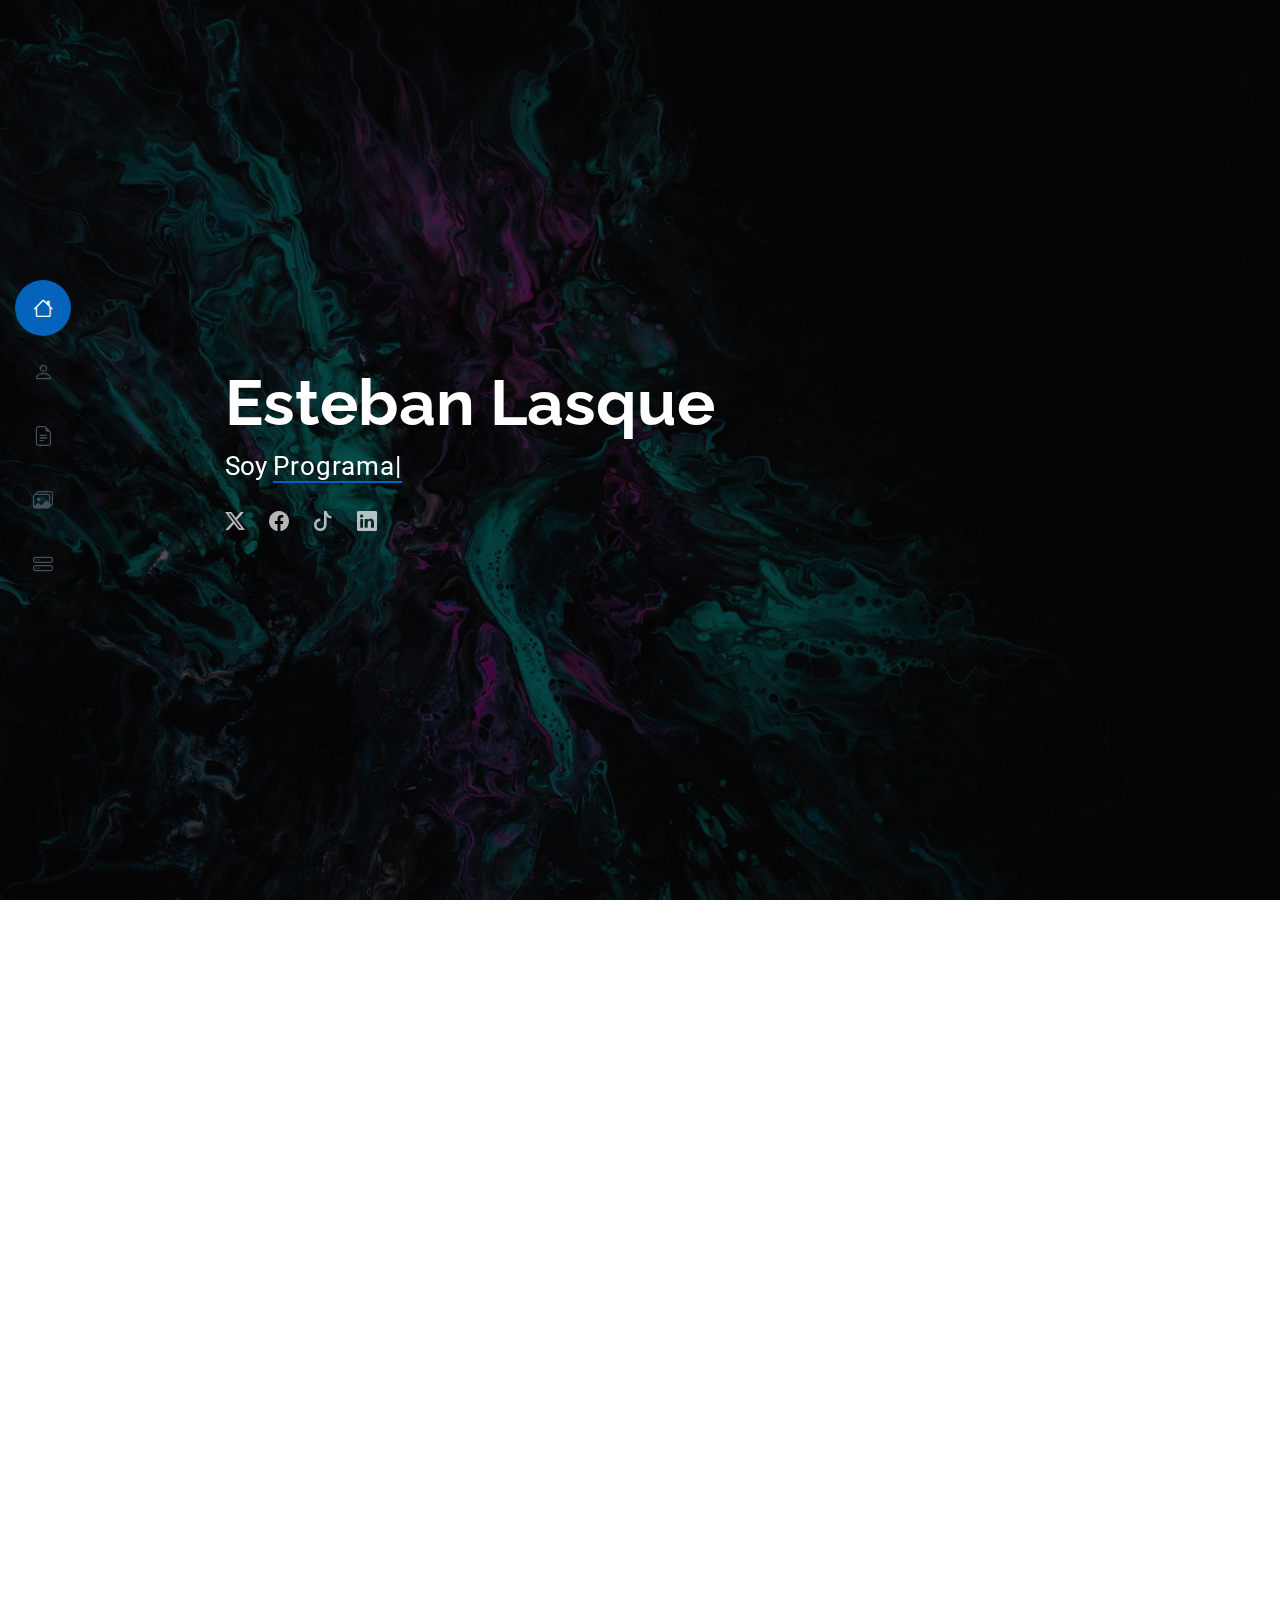
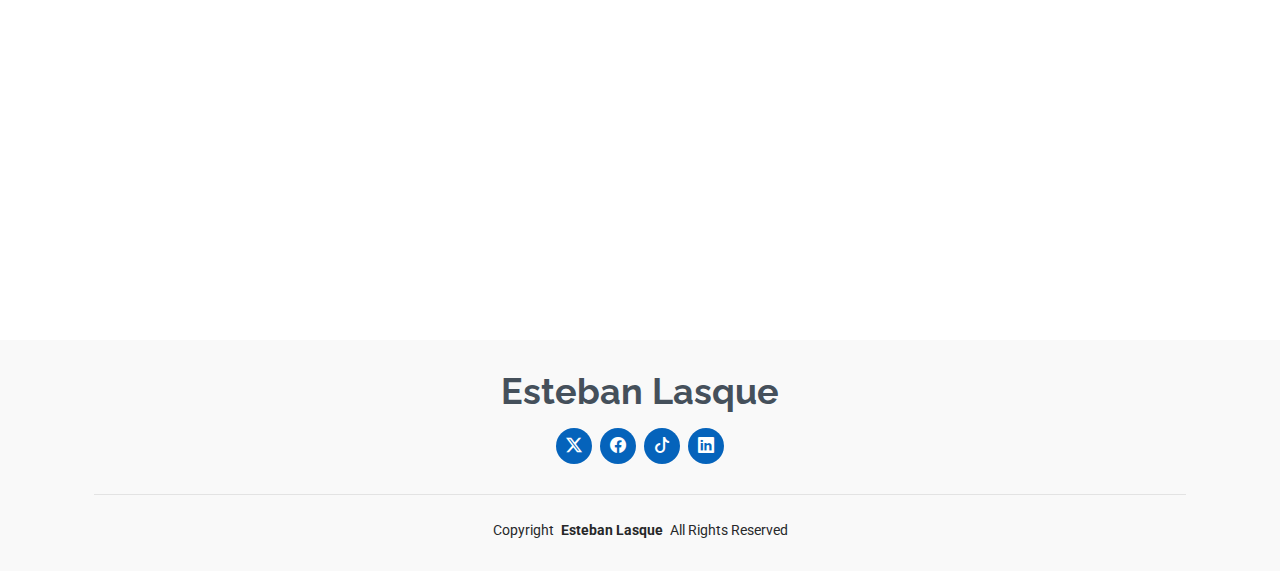
==== index.html @ 1fc6f469 "Update index.html" ====
<!DOCTYPE html>
<html lang="es">
  <head>
    <meta charset="utf-8" />
    <meta content="width=device-width, initial-scale=1.0" name="viewport" />
    <title>Portfolio from Esteban</title>
    <meta content="portfolio full stack web development full stack web development web developer portfolio professional development continuing professional development web development services web design web designer web design service" name="description" />
    <meta content="full stack web development web developer portfolio professional development continuing professional development web development services web design web designer web design service" name="keywords" />

    <!-- Favicons -->
    <link href="assets/img/4.png" rel="icon" />
    <link href="assets/img/apple-touch-icon.png" rel="apple-touch-icon" />

    <!-- Fonts -->
    <link href="https://fonts.googleapis.com" rel="preconnect" />
    <link href="https://fonts.gstatic.com" rel="preconnect" crossorigin />
    <link
      href="https://fonts.googleapis.com/css2?family=Roboto:ital,wght@0,100;0,300;0,400;0,500;0,700;0,900;1,100;1,300;1,400;1,500;1,700;1,900&family=Poppins:ital,wght@0,100;0,200;0,300;0,400;0,500;0,600;0,700;0,800;0,900;1,100;1,200;1,300;1,400;1,500;1,600;1,700;1,800;1,900&family=Raleway:ital,wght@0,100;0,200;0,300;0,400;0,500;0,600;0,700;0,800;0,900;1,100;1,200;1,300;1,400;1,500;1,600;1,700;1,800;1,900&display=swap"
      rel="stylesheet"
    />

    <!-- Vendor CSS Files -->
    <link
      href="assets/vendor/bootstrap/css/bootstrap.min.css"
      rel="stylesheet"
    />
    <link
      href="assets/vendor/bootstrap-icons/bootstrap-icons.css"
      rel="stylesheet"
    />
    <link href="assets/vendor/aos/aos.css" rel="stylesheet" />
    <link
      href="assets/vendor/glightbox/css/glightbox.min.css"
      rel="stylesheet"
    />
    <link href="assets/vendor/swiper/swiper-bundle.min.css" rel="stylesheet" />

    <!-- Main CSS File -->
    <link href="assets/css/main.css" rel="stylesheet" />



<!-- Google tag (gtag.js) -->
<script async src="https://www.googletagmanager.com/gtag/js?id=G-V5YCH3EZZR"></script>
<script>
  window.dataLayer = window.dataLayer || [];
  function gtag(){dataLayer.push(arguments);}
  gtag('js', new Date());

  gtag('config', 'G-V5YCH3EZZR');
</script>
    
  </head>

  <body class="index-page">
    <header
      id="header"
      class="header d-flex flex-column justify-content-center"
    >
      <i class="header-toggle d-xl-none bi bi-list"></i>

      <nav id="navmenu" class="navmenu">
        <ul>
          <li>
            <a href="index.html" class="active"
              ><i class="bi bi-house navicon"></i><span>Home</span></a
            >
          </li>
          <li>
            <a href="#about"
              ><i class="bi bi-person navicon"></i><span>Acerca</span></a
            >
          </li>
          <li>
            <a href="#resume"
              ><i class="bi bi-file-earmark-text navicon"></i
              ><span>Resumen</span></a
            >
          </li>
          <li>
            <a href="#portfolio"
              ><i class="bi bi-images navicon"></i><span>Portfolio</span></a
            >
          </li>
          <li>
            <a href="#services"
              ><i class="bi bi-hdd-stack navicon"></i><span>Servicios</span></a
            >
          </li>
        </ul>
      </nav>
    </header>

    <main class="main">
      <!-- Hero Section -->
      <section id="hero" class="hero section dark-background">
        <img src="assets/img/photo-1557264322-b44d383a2906.avif" alt="principal" />

        <div class="container" data-aos="zoom-out">
          <div class="row justify-content-center">
            <div class="col-lg-9">
              <h2>Esteban Lasque</h2>
              <p>
                Soy
                <span
                  class="typed"
                  data-typed-items="Programador, Diseñador, Freelancer, asesor de marketing"
                  ></span
                ><span
                  class="typed-cursor typed-cursor--blink"
                  aria-hidden="true"
                ></span>
              </p>
              <div class="social-links">
                <a href="https://x.com/Slashmas?t=Y5zOnS7D-VRiTq-0iYNJUg&s=08"><i class="bi bi-twitter-x"></i></a>
                <a href="#"><i class="bi bi-facebook"></i></a>
                <a href="https://www.tiktok.com/@slashmas?_t=8ns69Dqovig&_r=1"><i class="bi bi-tiktok"></i></a>
                <a href="http://www.linkedin.com/in/esteban-lasque-82056122b"><i class="bi bi-linkedin"></i></a>
              </div>
            </div>
          </div>
        </div>
      </section>
      <!-- /Hero Section -->

      <!-- About Section -->
      <section id="about" class="about section">
        <!-- Section Title -->
        <div class="container section-title" data-aos="fade-up">
          <h1>Acerca de mi</h1>
          <p>
            Soy un profesional enfocado en los resultados. Debido a mi experiencia, sé encontrar las herramientas necesarias para solventar cualquier tipo de desafío, evolucionando constantemente. Me oriento al diseño y desarrollo de aplicaciones web, destacando mi compromiso con los resultados solicitados. Dispuesto a generar liderazgo y valor.</p>
        </div>
        <!-- End Section Title -->

        <div class="container" data-aos="fade-up" data-aos-delay="100">
          <div class="row gy-4 justify-content-center">
            <div class="col-lg-4">
              <!-- aca mi imagen de perfil -->
              <img src="assets/img/1671644243277.jpeg" class="img-fluid" alt="myfoto" />
            </div>
            <div class="col-lg-8 content">
              <h2>Desarollador Web.</h2>
              <div class="row">
                <div class="col-lg-6">
                  <ul>
                    <li>
                      <i class="bi bi-chevron-right"></i>
                      <strong>Sitio Web:</strong> <span>netxusdream.com.ar</span>
                    </li>
                    <li>
                      <i class="bi bi-chevron-right"></i>
                      <strong>Ciudad:</strong> <span>Buenos Aires</span>
                    </li>
                  </ul>
                </div>
                <div class="col-lg-6">
                  <ul>
                    <li>
                      <i class="bi bi-chevron-right"></i>
                      <strong>Email:</strong>
                      <span>lasqueestebane@gmail.com</span>
                    </li>
                    <li>
                      <i class="bi bi-chevron-right"></i>
                      <strong>Freelance:</strong> <span>Disponible</span>
                    </li>
                  </ul>
                </div>
              </div>
            </div>
          </div>
        </div>
      </section>
      <!-- /About Section -->
<!-- Stats Section -->
<section id="stats" class="stats section">
  <div class="container" data-aos="fade-up" data-aos-delay="100">
    <div class="row gy-4 justify-content-center"> <!-- Añadido justify-content-center para centrar los elementos -->
      <div class="col-lg-3 col-md-6 d-flex flex-column align-items-center">
        <i class="bi bi-journal-richtext"></i>
        <div class="stats-item">
          <span
            data-purecounter-start="0"
            data-purecounter-end="25"
            data-purecounter-duration="1"
            class="purecounter"
          ></span>
          <p>Projectos</p>
        </div>
      </div>
      <!-- End Stats Item -->

      <div class="col-lg-3 col-md-6 d-flex flex-column align-items-center">
        <i class="bi bi-headset"></i>
        <div class="stats-item">
          <span
            data-purecounter-start="0"
            data-purecounter-end="17520"
            data-purecounter-duration="1"
            class="purecounter"
          ></span>
          <p>Horas de prácticas</p>
        </div>
      </div>
      <!-- End Stats Item -->

      <div class="col-lg-3 col-md-6 d-flex flex-column align-items-center">
        <i class="bi bi-people"></i>
        <div class="stats-item">
          <span
            data-purecounter-start="0"
            data-purecounter-end="15"
            data-purecounter-duration="1"
            class="purecounter"
          ></span>
          <p>Hard Workers</p>
        </div>
      </div>
      <!-- End Stats Item -->
    </div>
  </div>
</section>
<!-- /Stats Section -->

<!-- Skills Section -->
<section id="skills" class="skills section">
  <!-- Section Title -->
  <div class="container section-title" data-aos="fade-up">
    <h2>Skills</h2>
    <p>
      Como profesional del desarrollo de software, poseo un conjunto diverso de habilidades técnicas y competencias en gestión de proyectos. Mi experiencia abarca desde el desarrollo frontend y backend hasta la integración de bases de datos. A continuación, destacan algunas de mis fortalezas claves:
    </p>
  </div>
  <!-- End Section Title -->
  <div class="container" data-aos="fade-up" data-aos-delay="100">
    <div class="row">
      <div class="col-lg-6">
        <!-- Primera columna -->
        <div class="progress">
          <span class="skill"><span>HTML</span> <i class="val">100%</i></span>
          <div class="progress-bar-wrap">
            <div class="progress-bar" role="progressbar" style="width: 100%" aria-valuenow="100" aria-valuemin="0" aria-valuemax="100"></div>
          </div>
        </div>
        <div class="progress">
          <span class="skill"><span>CSS</span> <i class="val">90%</i></span>
          <div class="progress-bar-wrap">
            <div class="progress-bar" role="progressbar" style="width: 90%" aria-valuenow="90" aria-valuemin="0" aria-valuemax="100"></div>
          </div>
        </div>
        <div class="progress">
          <span class="skill"><span>JavaScript</span> <i class="val">75%</i></span>
          <div class="progress-bar-wrap">
            <div class="progress-bar" role="progressbar" style="width: 75%" aria-valuenow="75" aria-valuemin="0" aria-valuemax="100"></div>
          </div>
        </div>
        <div class="progress">
          <span class="skill"><span>Git</span> <i class="val">80%</i></span>
          <div class="progress-bar-wrap">
            <div class="progress-bar" role="progressbar" style="width: 80%" aria-valuenow="80" aria-valuemin="0" aria-valuemax="100"></div>
          </div>
        </div>
        <div class="progress">
          <span class="skill"><span>Docker Compose</span> <i class="val">40%</i></span>
          <div class="progress-bar-wrap">
            <div class="progress-bar" role="progressbar" style="width: 40%" aria-valuenow="40" aria-valuemin="0" aria-valuemax="100"></div>
          </div>
        </div>
        <div class="progress">
          <span class="skill"><span>aws</span> <i class="val">30%</i></span>
          <div class="progress-bar-wrap">
            <div class="progress-bar" role="progressbar" style="width: 30%" aria-valuenow="30" aria-valuemin="0" aria-valuemax="100"></div>
          </div>
        </div>
      </div>
      <div class="col-lg-6">
        <!-- Segunda columna -->
        <div class="progress">
          <span class="skill"><span>Node</span> <i class="val">65%</i></span>
          <div class="progress-bar-wrap">
            <div class="progress-bar" role="progressbar" style="width: 65%" aria-valuenow="65" aria-valuemin="0" aria-valuemax="100"></div>
          </div>
        </div>
        <div class="progress">
          <span class="skill"><span>Angular</span> <i class="val">90%</i></span>
          <div class="progress-bar-wrap">
            <div class="progress-bar" role="progressbar" style="width: 90%" aria-valuenow="90" aria-valuemin="0" aria-valuemax="100"></div>
          </div>
        </div>

        <div class="progress">
          <span class="skill"><span>Nest</span> <i class="val">45%</i></span>
          <div class="progress-bar-wrap">
            <div class="progress-bar" role="progressbar" style="width: 45%" aria-valuenow="45" aria-valuemin="0" aria-valuemax="100"></div>
          </div>
        </div>
        <div class="progress">
          <span class="skill"><span>Bootstrap</span> <i class="val">85%</i></span>
          <div class="progress-bar-wrap">
            <div class="progress-bar" role="progressbar" style="width: 85%" aria-valuenow="85" aria-valuemin="0" aria-valuemax="100"></div>
          </div>
        </div>
        <div class="progress">
          <span class="skill"><span>Angular Material</span> <i class="val">75%</i></span>
          <div class="progress-bar-wrap">
            <div class="progress-bar" role="progressbar" style="width: 75%" aria-valuenow="75" aria-valuemin="0" aria-valuemax="100"></div>
          </div>
        </div>
        <div class="progress">
          <span class="skill"><span>Mysql</span> <i class="val">45%</i></span>
          <div class="progress-bar-wrap">
            <div class="progress-bar" role="progressbar" style="width: 45%" aria-valuenow="45" aria-valuemin="0" aria-valuemax="100"></div>
          </div>
        </div>
        <!-- Continuar con más habilidades aquí -->
      </div>
    </div>
  </div>
</section>
<!-- End Skills Section -->


      <!-- Resume Section -->
      <section id="resume" class="resume section">
        <!-- Section Title -->
        <div class="container section-title" data-aos="fade-up">
          <h2>Resumen</h2>
          <p>Busco contribuir con mi creatividad y habilidades técnicas en un entorno dinámico que valore la innovación y el desarrollo continuo.
          </p>
        </div>
        <!-- End Section Title -->
        <section id="resume" class="resume section">
          <div class="container" data-aos="fade-up" data-aos-delay="100">
            <div class="row">
              <div class="col-lg-6">
                <h3 class="resume-title">Resumen</h3>
                <div class="resume-item pb-0">
                  <h4>Esteban Lasque</h4>
                  <p>
                    <em>
Diseñador grafico centrado en el usuario, orientado en lo que necesita el cliente, tengo una fuerte convicción en maximizar el valor de cada proyecto mediante soluciones de diseño efectivas.</em>
                  </p>
                </div>
                <!-- End Resume Item -->
        
                <h3 class="resume-title">Educación</h3>
                <div class="resume-item">
                  <h4>html/css/javascript </h4>
                  <h5>2015 - 2016</h5>
                  <p><em>Google Innovate</em></p>
                  <p>
                    Recibí una formación profunda en principios y técnicas de diseño gráfico, con un enfoque en medios digitales y comunicación visual.
                  </p>
                </div>
                <!-- End Resume Item -->
        
                <div class="resume-item">
                  <h4>Desarollador autodidacta.</h4>
                  <h5>2021 - 2024</h5>
                  <p><em>
                    Debido a la necesidad de 
                    He adquirido habilidades en diseño gráfico y marketing digital mediante investigación y cursos en línea. Me especializo en crear diseños atractivos y efectivos para diversas plataformas digitales.
                  </em></p>
                  <p>
                    Desarrollé una sólida base en diseño gráfico a través de cursos que enfatizaron la creatividad y las habilidades técnicas.
                  </p>
                </div>
                <!-- End Resume Item -->
              </div>
        
              <div class="col-lg-6" data-aos="fade-up" data-aos-delay="200">
                <h3 class="resume-title">Proyectos</h3>
                <div class="resume-item">
                  <h4>Proyectos Personales</h4>
                  <h5>2018 - Presente</h5>
                  <ul>
                    <li>Diseñé y ejecuté diversas campañas de marketing digital, incluyendo logotipos, infografías y gráficos para redes sociales.</li>
                    <li>Diseño y desarrollo de aplicaciones web y móviles utilizando tecnologías front-end como HTML, CSS, JavaScript (Angular) y back-end como Node.js, Nestjs, y bases de datos SQL.</li>
            <li>Implementación de funcionalidades completas desde autenticación de usuarios hasta integraciones de API y gestión de bases de datos.</li>
            
                    
                  </ul>
                </div>
                <!-- End Resume Item -->
              </div>
            </div>
          </div>
        </section>
        
      <!-- Portfolio Section -->
      <section id="portfolio" class="portfolio section">
        <!-- Section Title -->
        <div class="container section-title" data-aos="fade-up">
          <h2>Portfolio</h2>
          <p>Los proyectos listados aquí son creaciones personales donde he aplicado mis habilidades técnicas y creativas. Actualmente, no cuento con experiencia en proyectos para terceros, pero estos ejemplos demuestran mi capacidad para desarrollar soluciones innovadoras y eficientes en diversos entornos tecnológicos.
          </p>
        </div>
        <!-- End Section Title -->

        <div class="container">
          <div
            class="isotope-layout"
            data-default-filter="*"
            data-layout="masonry"
            data-sort="original-order"
          >
            <ul
              class="portfolio-filters isotope-filters"
              data-aos="fade-up"
              data-aos-delay="100"
            >
              <li data-filter="*" class="filter-active">Todo</li>
              <li data-filter=".filter-app">Aplicaciones</li>
              <li data-filter=".filter-product">Ilustraciones</li>
              <li data-filter=".filter-branding">Web</li>
            </ul>
            <!-- End Portfolio Filters -->

            <div
            id="PortfolioItems"
              class="row gy-4 isotope-container"
              data-aos="fade-up"
              data-aos-delay="200"
            >
            
            </div>
            <!-- End Portfolio Container -->
          </div>
        </div>
      </section>
      <!-- /Portfolio Section -->

      <!-- Services Section -->
      <section id="services" class="services section">
        <!-- Section Title -->
        <div class="container section-title" data-aos="fade-up">
          <h2>Servicios</h2>
        </div>
        <!-- End Section Title -->

        <div class="container">
          <div class="row gy-4">
            <div
              class="col-lg-4 col-md-6"
              data-aos="fade-up"
              data-aos-delay="100"
            >
              <div class="service-item item-cyan position-relative">
                <div class="icon">
                  <svg
                    width="100"
                    height="100"
                    viewBox="0 0 600 600"
                    xmlns="http://www.w3.org/2000/svg"
                  >
                    <path
                      stroke="none"
                      stroke-width="0"
                      fill="#f5f5f5"
                      d="M300,521.0016835830174C376.1290562159157,517.8887921683347,466.0731472004068,529.7835943286574,510.70327084640275,468.03025145048787C554.3714126377745,407.6079735673963,508.03601936045806,328.9844924480964,491.2728898941984,256.3432110539036C474.5976632858925,184.082847569629,479.9380746630129,96.60480741107993,416.23090153303,58.64404602377083C348.86323505073057,18.502131276798302,261.93793281208167,40.57373210992963,193.5410806939664,78.93577620505333C130.42746243093433,114.334589627462,98.30271207620316,179.96522072025542,76.75703585869454,249.04625023123273C51.97151888228291,328.5150500222984,13.704378332031375,421.85034740162234,66.52175969318436,486.19268352777647C119.04800174914682,550.1803526380478,217.28368757567262,524.383925680826,300,521.0016835830174"
                    ></path>
                  </svg>
                  <i class="bi bi-activity"></i>
                </div>
                <a href="#" class="stretched-link">
                  <h3>Desarrollo de Aplicaciones Web:
                  </h3>
                </a>
                <p>Creación de aplicaciones web a medida utilizando tecnologías modernas como Angular o Nest. Desarrollo enfocado en interfaces intuitivas y experiencia de usuario fluida.
                </p>
              </div>
            </div>
            <!-- End Service Item -->

            <div
              class="col-lg-4 col-md-6"
              data-aos="fade-up"
              data-aos-delay="200"
            >
              <div class="service-item item-orange position-relative">
                <div class="icon">
                  <svg
                    width="100"
                    height="100"
                    viewBox="0 0 600 600"
                    xmlns="http://www.w3.org/2000/svg"
                  >
                    <path
                      stroke="none"
                      stroke-width="0"
                      fill="#f5f5f5"
                      d="M300,582.0697525312426C382.5290701553225,586.8405444964366,449.9789794690241,525.3245884688669,502.5850820975895,461.55621195738473C556.606425686781,396.0723002908107,615.8543463187945,314.28637112970534,586.6730223649479,234.56875336149918C558.9533121215079,158.8439757836574,454.9685369536778,164.00468322053177,381.49747125262974,130.76875717737553C312.15926192815925,99.40240125094834,248.97055460311594,18.661163978235184,179.8680185752513,50.54337015887873C110.5421016452524,82.52863877960104,119.82277516462835,180.83849132639028,109.12597500060166,256.43424936330496C100.08760227029461,320.3096726198365,92.17705696193138,384.0621239912766,124.79988738764834,439.7174275375508C164.83382741302287,508.01625554203684,220.96474134820875,577.5009287672846,300,582.0697525312426"
                    ></path>
                  </svg>
                  <i class="bi bi-broadcast"></i>
                </div>
                <a href="#" class="stretched-link">
                  <h3>Optimización de SEO:
                  </h3>
                </a>
                <p>
                  Implementación de estrategias de optimización en motores de búsqueda (SEO) para mejorar el ranking y visibilidad orgánica de sitios web. Enfoque en aumentar el tráfico cualificado y la conversión mediante técnicas de SEO on-page y off-page.
                </p>
              </div>
            </div>
            <!-- End Service Item -->

            <div
              class="col-lg-4 col-md-6"
              data-aos="fade-up"
              data-aos-delay="300"
            >
              <div class="service-item item-teal position-relative">
                <div class="icon">
                  <svg
                    width="100"
                    height="100"
                    viewBox="0 0 600 600"
                    xmlns="http://www.w3.org/2000/svg"
                  >
                    <path
                      stroke="none"
                      stroke-width="0"
                      fill="#f5f5f5"
                      d="M300,541.5067337569781C382.14930387511276,545.0595476570109,479.8736841581634,548.3450877840088,526.4010558755058,480.5488172755941C571.5218469581645,414.80211281144784,517.5187510058486,332.0715597781072,496.52539010469104,255.14436215662573C477.37192572678356,184.95920475031193,473.57363656557914,105.61284051026155,413.0603344069578,65.22779650032875C343.27470386102294,18.654635553484475,251.2091493199835,5.337323636656869,175.0934190732945,40.62881213300186C97.87086631185822,76.43348514350839,51.98124368387456,156.15599469081315,36.44837278890362,239.84606092416172C21.716077023791087,319.22268207091537,43.775223500013084,401.1760424656574,96.891909868211,461.97329694683043C147.22146801428983,519.5804099606455,223.5754009179313,538.201503339737,300,541.5067337569781"
                    ></path>
                  </svg>
                  <i class="bi bi-easel"></i>
                </div>
                <a href="#" class="stretched-link">
                  <h3>Integración de API y Servicios Web:
                  </h3>
                </a>
                <p>Implementación de integraciones API para mejorar la funcionalidad y la interoperabilidad de sistemas existentes. Soluciones que facilitan la comunicación entre plataformas y la automatización de procesos.
                </p>
              </div>
            </div>
            <!-- End Service Item -->

            <div
              class="col-lg-4 col-md-6"
              data-aos="fade-up"
              data-aos-delay="400"
            >
              <div class="service-item item-red position-relative">
                <div class="icon">
                  <svg
                    width="100"
                    height="100"
                    viewBox="0 0 600 600"
                    xmlns="http://www.w3.org/2000/svg"
                  >
                    <path
                      stroke="none"
                      stroke-width="0"
                      fill="#f5f5f5"
                      d="M300,503.46388370962813C374.79870501325706,506.71871716319447,464.8034551963731,527.1746412648533,510.4981551193396,467.86667711651364C555.9287308511215,408.9015244558933,512.6030010748507,327.5744911775523,490.211057578863,256.5855673507754C471.097692560561,195.9906835881958,447.69079081568157,138.11976852964426,395.19560036434837,102.3242989838813C329.3053358748298,57.3949838291264,248.02791733380457,8.279543830951368,175.87071277845988,42.242879143198664C103.41431057327972,76.34704239035025,93.79494320519305,170.9812938413882,81.28167332365135,250.07896920659033C70.17666984294237,320.27484674793965,64.84698225790005,396.69656628748305,111.28512138212992,450.4950937839243C156.20124167950087,502.5303643271138,231.32542653798444,500.4755392045468,300,503.46388370962813"
                    ></path>
                  </svg>
                  <i class="bi bi-bounding-box-circles"></i>
                </div>
                <a href="#" class="stretched-link">
                  <h3>Optimización y Mantenimiento de Sistemas:
                  </h3>
                </a>
                <p>
                  Mejora continua y mantenimiento proactivo de sistemas para garantizar su rendimiento, seguridad y eficiencia operativa. Enfoque en la detección y resolución rápida de problemas.               </p>
                <a href="#" class="stretched-link"></a>
              </div>
            </div>
            <!-- End Service Item -->

            <div
              class="col-lg-4 col-md-6"
              data-aos="fade-up"
              data-aos-delay="500"
            >
              <div class="service-item item-indigo position-relative">
                <div class="icon">
                  <svg
                    width="100"
                    height="100"
                    viewBox="0 0 600 600"
                    xmlns="http://www.w3.org/2000/svg"
                  >
                    <path
                      stroke="none"
                      stroke-width="0"
                      fill="#f5f5f5"
                      d="M300,532.3542879108572C369.38199826031484,532.3153073249985,429.10787420159085,491.63046689027357,474.5244479745417,439.17860296908856C522.8885846962883,383.3225815378663,569.1668002868075,314.3205725914397,550.7432151929288,242.7694973846089C532.6665558377875,172.5657663291529,456.2379748765914,142.6223662098291,390.3689995646985,112.34683881706744C326.66090330228417,83.06452184765237,258.84405631176094,53.51806209861945,193.32584062364296,78.48882559362697C121.61183558270385,105.82097193414197,62.805066853699245,167.19869350419734,48.57481801355237,242.6138429142374C34.843463184063346,315.3850353017275,76.69343916112496,383.4422959591041,125.22947124332185,439.3748458443577C170.7312796277747,491.8107796887764,230.57421082200815,532.3932930995766,300,532.3542879108572"
                    ></path>
                  </svg>
                  <i class="bi bi-calendar4-week icon"></i>
                </div>
                <a href="#" class="stretched-link">
                  <h3>Desarrollo de APIs y Microservicios:
                  </h3>
                </a>
                <p>
                  Diseño e implementación de APIs y microservicios para facilitar la integración y la interoperabilidad entre diferentes sistemas y plataformas.                </p>
                <a href="#" class="stretched-link"></a>
              </div>
            </div>
            <!-- End Service Item -->

          </div>
        </div>
      </section>
      <!-- /Services Section -->

    </main>

    <footer id="footer" class="footer position-relative light-background">
      <div class="container">
        <h3 class="sitename">Esteban Lasque</h3>
        <div class="social-links d-flex justify-content-center">
          <a href="https://x.com/Slashmas?t=Y5zOnS7D-VRiTq-0iYNJUg&s=08"><i class="bi bi-twitter-x"></i></a>
          <a href=""><i class="bi bi-facebook"></i></a>
          <a href="https://www.tiktok.com/@slashmas?_t=8ns69Dqovig&_r=1"><i class="bi bi-tiktok"></i></a>
          <a href="http://www.linkedin.com/in/esteban-lasque-82056122b"><i class="bi bi-linkedin"></i></a>
        </div>
        <div class="container">
          <div class="copyright">
            <span>Copyright</span>
            <strong class="px-1 sitename">Esteban Lasque</strong>
            <span>All Rights Reserved</span>
          </div>
          
        </div>
      </div>
    </footer>

    <!-- Scroll Top -->
    <a
      href="#"
      id="scroll-top"
      class="scroll-top d-flex align-items-center justify-content-center"
      ><i class="bi bi-arrow-up-short"></i
    ></a>

    <!-- Preloader -->
    <div id="preloader"></div>

    <!-- Vendor JS Files -->
    <script src="assets/vendor/bootstrap/js/bootstrap.bundle.min.js"></script>
    <script src="assets/vendor/aos/aos.js"></script>
    <script src="assets/vendor/typed.js/typed.umd.js"></script>
    <script src="assets/vendor/purecounter/purecounter_vanilla.js"></script>
    <script src="assets/vendor/waypoints/noframework.waypoints.js"></script>
    <script src="assets/vendor/glightbox/js/glightbox.min.js"></script>
    <script src="assets/vendor/imagesloaded/imagesloaded.pkgd.min.js"></script>
    <script src="assets/vendor/isotope-layout/isotope.pkgd.min.js"></script>
    <script src="assets/vendor/swiper/swiper-bundle.min.js"></script>

    <!-- Main JS File -->
  
    <script type="module" src="assets/js/main.js"></script>
    <script type="module" src="assets/js/portfolio.js"> </script>
    <script></script>
    <script type="application/ld+json">
{
  "@context": "https://schema.org/", 
  "@type": "BreadcrumbList", 
  "itemListElement": [{
    "@type": "ListItem", 
    "position": 1, 
    "name": "acerca de",
    "item": "netxusdream.com.ar/#about"  
  },{
    "@type": "ListItem", 
    "position": 2, 
    "name": "resumen",
    "item": "netxusdream.com.ar/#resume"  
  },{
    "@type": "ListItem", 
    "position": 3, 
    "name": "portfolio",
    "item": "www.netxusdream.com.ar/#portfolio"  
  },{
    "@type": "ListItem", 
    "position": 4, 
    "name": "services",
    "item": "www.netxusdream.com.ar/#services"  
  },{
    "@type": "ListItem", 
    "position": 5, 
    "name": "services",
    "item": "www.netxusdream.com.ar/portfolio-details.html"  
  }]
}
</script>
  </body>
</html>
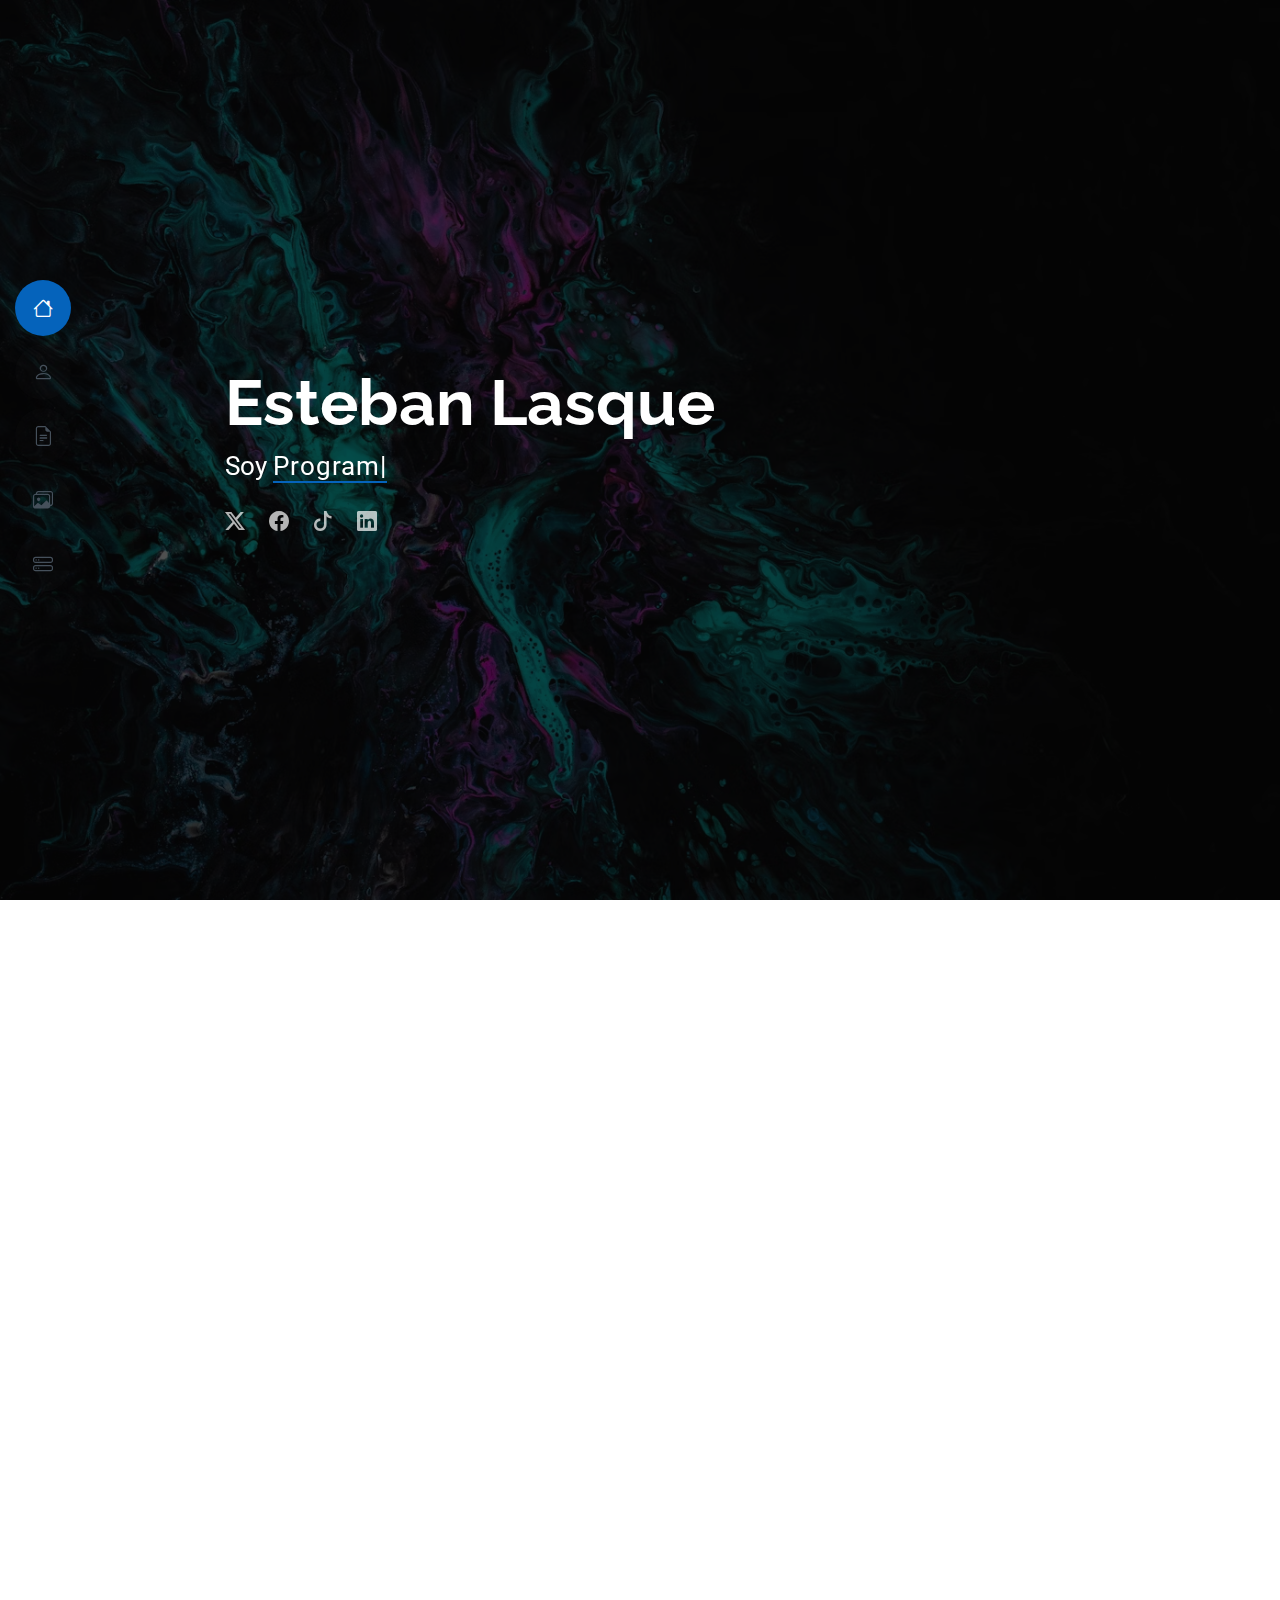
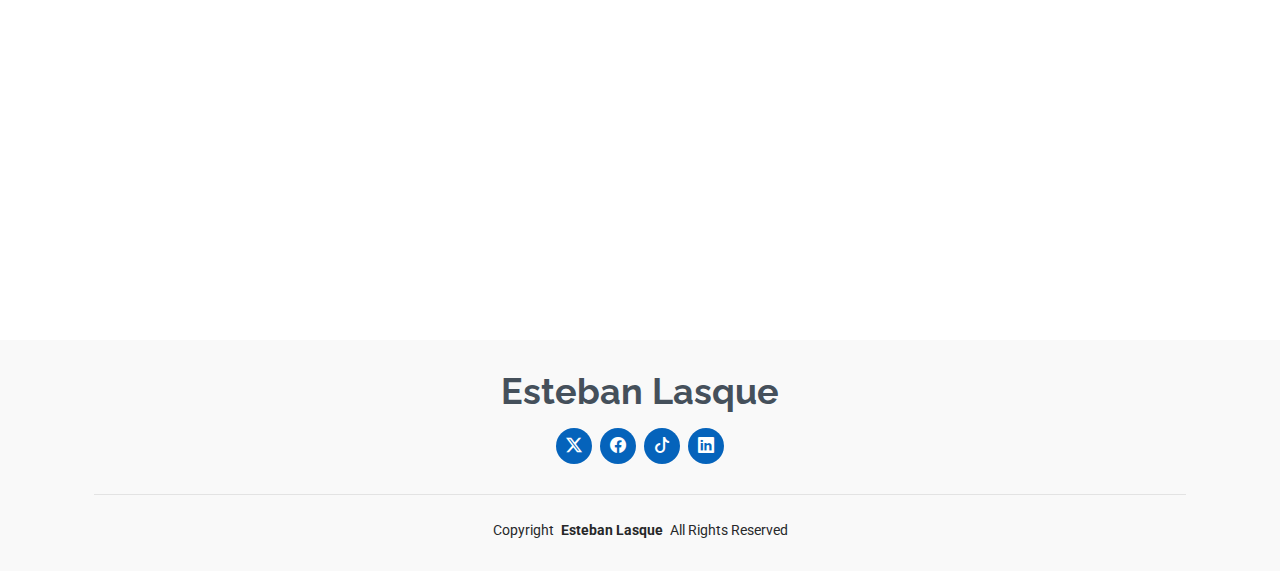
==== commit 6d19bbae: "Update index.html" ====
--- a/index.html
+++ b/index.html
@@ -1,664 +1,37 @@
 <!DOCTYPE html>
 <html lang="es">
   <head>
-    <meta charset="utf-8" />
-    <meta content="width=device-width, initial-scale=1.0" name="viewport" />
-    <title>Portfolio from Esteban</title>
-    <meta content="portfolio full stack web development full stack web development web developer portfolio professional development continuing professional development web development services web design web designer web design service" name="description" />
-    <meta content="full stack web development web developer portfolio professional development continuing professional development web development services web design web designer web design service" name="keywords" />
-
-    <!-- Favicons -->
-    <link href="assets/img/4.png" rel="icon" />
-    <link href="assets/img/apple-touch-icon.png" rel="apple-touch-icon" />
-
-    <!-- Fonts -->
-    <link href="https://fonts.googleapis.com" rel="preconnect" />
-    <link href="https://fonts.gstatic.com" rel="preconnect" crossorigin />
-    <link
-      href="https://fonts.googleapis.com/css2?family=Roboto:ital,wght@0,100;0,300;0,400;0,500;0,700;0,900;1,100;1,300;1,400;1,500;1,700;1,900&family=Poppins:ital,wght@0,100;0,200;0,300;0,400;0,500;0,600;0,700;0,800;0,900;1,100;1,200;1,300;1,400;1,500;1,600;1,700;1,800;1,900&family=Raleway:ital,wght@0,100;0,200;0,300;0,400;0,500;0,600;0,700;0,800;0,900;1,100;1,200;1,300;1,400;1,500;1,600;1,700;1,800;1,900&display=swap"
-      rel="stylesheet"
-    />
-
-    <!-- Vendor CSS Files -->
-    <link
-      href="assets/vendor/bootstrap/css/bootstrap.min.css"
-      rel="stylesheet"
-    />
-    <link
-      href="assets/vendor/bootstrap-icons/bootstrap-icons.css"
-      rel="stylesheet"
-    />
-    <link href="assets/vendor/aos/aos.css" rel="stylesheet" />
-    <link
-      href="assets/vendor/glightbox/css/glightbox.min.css"
-      rel="stylesheet"
-    />
-    <link href="assets/vendor/swiper/swiper-bundle.min.css" rel="stylesheet" />
-
-    <!-- Main CSS File -->
-    <link href="assets/css/main.css" rel="stylesheet" />
-
-
-
-<!-- Google tag (gtag.js) -->
-<script async src="https://www.googletagmanager.com/gtag/js?id=G-V5YCH3EZZR"></script>
-<script>
-  window.dataLayer = window.dataLayer || [];
-  function gtag(){dataLayer.push(arguments);}
-  gtag('js', new Date());
-
-  gtag('config', 'G-V5YCH3EZZR');
+    <script type="application/ld+json">
+[
+  {
+    "@context": "http://schema.org",
+    "@type": "Dataset",
+    "description": "Acerca de mi"
+  },
+  {
+    "@context": "http://schema.org",
+    "@type": "Dataset",
+    "description": "Soy un profesional enfocado en los resultados. Debido a mi experiencia, sé encontrar las herramientas necesarias para solventar cualquier tipo de desafío, evolucionando constantemente. Me oriento al diseño y desarrollo de aplicaciones web, destacando mi compromiso con los resultados solicitados. Dispuesto a generar liderazgo y valor."
+  },
+  {
+    "@context": "http://schema.org",
+    "@type": "Dataset",
+    "description": "Desarollador Web",
+    "spatialCoverage": "Email: lasqueestebane@gmail.com"
+  },
+  {
+    "@context": "http://schema.org",
+    "@type": "Dataset",
+    "description": "Servicios"
+  },
+  {
+    "@context": "http://schema.org",
+    "@type": "Dataset",
+    "description": "Desarrollo de Aplicaciones Web: Creación de aplicaciones web a medida utilizando tecnologías modernas como Angular o Nest. Desarrollo enfocado en interfaces intuitivas y experiencia de usuario fluida. Optimización de SEO: Implementación de estrategias de optimización en motores de búsqueda (SEO) para mejorar el ranking y visibilidad orgánica de sitios web. Enfoque en aumentar el tráfico cualificado y la conversión mediante técnicas de SEO on-page y off-page. Integración de API y Servicios Web: Implementación de integraciones API para mejorar la funcionalidad y la interoperabilidad de sistemas existentes. Soluciones que facilitan la comunicación entre plataformas y la automatización de procesos. Optimización y Mantenimiento de Sistemas: Mejora continua y mantenimiento proactivo de sistemas para garantizar su rendimiento, seguridad y eficiencia operativa. Enfoque en la detección y resolución rápida de problemas. Desarrollo de APIs y Microservicios: Diseño e implementación de APIs y microservicios para facilitar la integración y la interoperabilidad entre diferentes sistemas y plataformas."
+  }
+]
 </script>
-    
-  </head>
-
-  <body class="index-page">
-    <header
-      id="header"
-      class="header d-flex flex-column justify-content-center"
-    >
-      <i class="header-toggle d-xl-none bi bi-list"></i>
-
-      <nav id="navmenu" class="navmenu">
-        <ul>
-          <li>
-            <a href="index.html" class="active"
-              ><i class="bi bi-house navicon"></i><span>Home</span></a
-            >
-          </li>
-          <li>
-            <a href="#about"
-              ><i class="bi bi-person navicon"></i><span>Acerca</span></a
-            >
-          </li>
-          <li>
-            <a href="#resume"
-              ><i class="bi bi-file-earmark-text navicon"></i
-              ><span>Resumen</span></a
-            >
-          </li>
-          <li>
-            <a href="#portfolio"
-              ><i class="bi bi-images navicon"></i><span>Portfolio</span></a
-            >
-          </li>
-          <li>
-            <a href="#services"
-              ><i class="bi bi-hdd-stack navicon"></i><span>Servicios</span></a
-            >
-          </li>
-        </ul>
-      </nav>
-    </header>
-
-    <main class="main">
-      <!-- Hero Section -->
-      <section id="hero" class="hero section dark-background">
-        <img src="assets/img/photo-1557264322-b44d383a2906.avif" alt="principal" />
-
-        <div class="container" data-aos="zoom-out">
-          <div class="row justify-content-center">
-            <div class="col-lg-9">
-              <h2>Esteban Lasque</h2>
-              <p>
-                Soy
-                <span
-                  class="typed"
-                  data-typed-items="Programador, Diseñador, Freelancer, asesor de marketing"
-                  ></span
-                ><span
-                  class="typed-cursor typed-cursor--blink"
-                  aria-hidden="true"
-                ></span>
-              </p>
-              <div class="social-links">
-                <a href="https://x.com/Slashmas?t=Y5zOnS7D-VRiTq-0iYNJUg&s=08"><i class="bi bi-twitter-x"></i></a>
-                <a href="#"><i class="bi bi-facebook"></i></a>
-                <a href="https://www.tiktok.com/@slashmas?_t=8ns69Dqovig&_r=1"><i class="bi bi-tiktok"></i></a>
-                <a href="http://www.linkedin.com/in/esteban-lasque-82056122b"><i class="bi bi-linkedin"></i></a>
-              </div>
-            </div>
-          </div>
-        </div>
-      </section>
-      <!-- /Hero Section -->
-
-      <!-- About Section -->
-      <section id="about" class="about section">
-        <!-- Section Title -->
-        <div class="container section-title" data-aos="fade-up">
-          <h1>Acerca de mi</h1>
-          <p>
-            Soy un profesional enfocado en los resultados. Debido a mi experiencia, sé encontrar las herramientas necesarias para solventar cualquier tipo de desafío, evolucionando constantemente. Me oriento al diseño y desarrollo de aplicaciones web, destacando mi compromiso con los resultados solicitados. Dispuesto a generar liderazgo y valor.</p>
-        </div>
-        <!-- End Section Title -->
-
-        <div class="container" data-aos="fade-up" data-aos-delay="100">
-          <div class="row gy-4 justify-content-center">
-            <div class="col-lg-4">
-              <!-- aca mi imagen de perfil -->
-              <img src="assets/img/1671644243277.jpeg" class="img-fluid" alt="myfoto" />
-            </div>
-            <div class="col-lg-8 content">
-              <h2>Desarollador Web.</h2>
-              <div class="row">
-                <div class="col-lg-6">
-                  <ul>
-                    <li>
-                      <i class="bi bi-chevron-right"></i>
-                      <strong>Sitio Web:</strong> <span>netxusdream.com.ar</span>
-                    </li>
-                    <li>
-                      <i class="bi bi-chevron-right"></i>
-                      <strong>Ciudad:</strong> <span>Buenos Aires</span>
-                    </li>
-                  </ul>
-                </div>
-                <div class="col-lg-6">
-                  <ul>
-                    <li>
-                      <i class="bi bi-chevron-right"></i>
-                      <strong>Email:</strong>
-                      <span>lasqueestebane@gmail.com</span>
-                    </li>
-                    <li>
-                      <i class="bi bi-chevron-right"></i>
-                      <strong>Freelance:</strong> <span>Disponible</span>
-                    </li>
-                  </ul>
-                </div>
-              </div>
-            </div>
-          </div>
-        </div>
-      </section>
-      <!-- /About Section -->
-<!-- Stats Section -->
-<section id="stats" class="stats section">
-  <div class="container" data-aos="fade-up" data-aos-delay="100">
-    <div class="row gy-4 justify-content-center"> <!-- Añadido justify-content-center para centrar los elementos -->
-      <div class="col-lg-3 col-md-6 d-flex flex-column align-items-center">
-        <i class="bi bi-journal-richtext"></i>
-        <div class="stats-item">
-          <span
-            data-purecounter-start="0"
-            data-purecounter-end="25"
-            data-purecounter-duration="1"
-            class="purecounter"
-          ></span>
-          <p>Projectos</p>
-        </div>
-      </div>
-      <!-- End Stats Item -->
-
-      <div class="col-lg-3 col-md-6 d-flex flex-column align-items-center">
-        <i class="bi bi-headset"></i>
-        <div class="stats-item">
-          <span
-            data-purecounter-start="0"
-            data-purecounter-end="17520"
-            data-purecounter-duration="1"
-            class="purecounter"
-          ></span>
-          <p>Horas de prácticas</p>
-        </div>
-      </div>
-      <!-- End Stats Item -->
-
-      <div class="col-lg-3 col-md-6 d-flex flex-column align-items-center">
-        <i class="bi bi-people"></i>
-        <div class="stats-item">
-          <span
-            data-purecounter-start="0"
-            data-purecounter-end="15"
-            data-purecounter-duration="1"
-            class="purecounter"
-          ></span>
-          <p>Hard Workers</p>
-        </div>
-      </div>
-      <!-- End Stats Item -->
-    </div>
-  </div>
-</section>
-<!-- /Stats Section -->
-
-<!-- Skills Section -->
-<section id="skills" class="skills section">
-  <!-- Section Title -->
-  <div class="container section-title" data-aos="fade-up">
-    <h2>Skills</h2>
-    <p>
-      Como profesional del desarrollo de software, poseo un conjunto diverso de habilidades técnicas y competencias en gestión de proyectos. Mi experiencia abarca desde el desarrollo frontend y backend hasta la integración de bases de datos. A continuación, destacan algunas de mis fortalezas claves:
-    </p>
-  </div>
-  <!-- End Section Title -->
-  <div class="container" data-aos="fade-up" data-aos-delay="100">
-    <div class="row">
-      <div class="col-lg-6">
-        <!-- Primera columna -->
-        <div class="progress">
-          <span class="skill"><span>HTML</span> <i class="val">100%</i></span>
-          <div class="progress-bar-wrap">
-            <div class="progress-bar" role="progressbar" style="width: 100%" aria-valuenow="100" aria-valuemin="0" aria-valuemax="100"></div>
-          </div>
-        </div>
-        <div class="progress">
-          <span class="skill"><span>CSS</span> <i class="val">90%</i></span>
-          <div class="progress-bar-wrap">
-            <div class="progress-bar" role="progressbar" style="width: 90%" aria-valuenow="90" aria-valuemin="0" aria-valuemax="100"></div>
-          </div>
-        </div>
-        <div class="progress">
-          <span class="skill"><span>JavaScript</span> <i class="val">75%</i></span>
-          <div class="progress-bar-wrap">
-            <div class="progress-bar" role="progressbar" style="width: 75%" aria-valuenow="75" aria-valuemin="0" aria-valuemax="100"></div>
-          </div>
-        </div>
-        <div class="progress">
-          <span class="skill"><span>Git</span> <i class="val">80%</i></span>
-          <div class="progress-bar-wrap">
-            <div class="progress-bar" role="progressbar" style="width: 80%" aria-valuenow="80" aria-valuemin="0" aria-valuemax="100"></div>
-          </div>
-        </div>
-        <div class="progress">
-          <span class="skill"><span>Docker Compose</span> <i class="val">40%</i></span>
-          <div class="progress-bar-wrap">
-            <div class="progress-bar" role="progressbar" style="width: 40%" aria-valuenow="40" aria-valuemin="0" aria-valuemax="100"></div>
-          </div>
-        </div>
-        <div class="progress">
-          <span class="skill"><span>aws</span> <i class="val">30%</i></span>
-          <div class="progress-bar-wrap">
-            <div class="progress-bar" role="progressbar" style="width: 30%" aria-valuenow="30" aria-valuemin="0" aria-valuemax="100"></div>
-          </div>
-        </div>
-      </div>
-      <div class="col-lg-6">
-        <!-- Segunda columna -->
-        <div class="progress">
-          <span class="skill"><span>Node</span> <i class="val">65%</i></span>
-          <div class="progress-bar-wrap">
-            <div class="progress-bar" role="progressbar" style="width: 65%" aria-valuenow="65" aria-valuemin="0" aria-valuemax="100"></div>
-          </div>
-        </div>
-        <div class="progress">
-          <span class="skill"><span>Angular</span> <i class="val">90%</i></span>
-          <div class="progress-bar-wrap">
-            <div class="progress-bar" role="progressbar" style="width: 90%" aria-valuenow="90" aria-valuemin="0" aria-valuemax="100"></div>
-          </div>
-        </div>
-
-        <div class="progress">
-          <span class="skill"><span>Nest</span> <i class="val">45%</i></span>
-          <div class="progress-bar-wrap">
-            <div class="progress-bar" role="progressbar" style="width: 45%" aria-valuenow="45" aria-valuemin="0" aria-valuemax="100"></div>
-          </div>
-        </div>
-        <div class="progress">
-          <span class="skill"><span>Bootstrap</span> <i class="val">85%</i></span>
-          <div class="progress-bar-wrap">
-            <div class="progress-bar" role="progressbar" style="width: 85%" aria-valuenow="85" aria-valuemin="0" aria-valuemax="100"></div>
-          </div>
-        </div>
-        <div class="progress">
-          <span class="skill"><span>Angular Material</span> <i class="val">75%</i></span>
-          <div class="progress-bar-wrap">
-            <div class="progress-bar" role="progressbar" style="width: 75%" aria-valuenow="75" aria-valuemin="0" aria-valuemax="100"></div>
-          </div>
-        </div>
-        <div class="progress">
-          <span class="skill"><span>Mysql</span> <i class="val">45%</i></span>
-          <div class="progress-bar-wrap">
-            <div class="progress-bar" role="progressbar" style="width: 45%" aria-valuenow="45" aria-valuemin="0" aria-valuemax="100"></div>
-          </div>
-        </div>
-        <!-- Continuar con más habilidades aquí -->
-      </div>
-    </div>
-  </div>
-</section>
-<!-- End Skills Section -->
-
-
-      <!-- Resume Section -->
-      <section id="resume" class="resume section">
-        <!-- Section Title -->
-        <div class="container section-title" data-aos="fade-up">
-          <h2>Resumen</h2>
-          <p>Busco contribuir con mi creatividad y habilidades técnicas en un entorno dinámico que valore la innovación y el desarrollo continuo.
-          </p>
-        </div>
-        <!-- End Section Title -->
-        <section id="resume" class="resume section">
-          <div class="container" data-aos="fade-up" data-aos-delay="100">
-            <div class="row">
-              <div class="col-lg-6">
-                <h3 class="resume-title">Resumen</h3>
-                <div class="resume-item pb-0">
-                  <h4>Esteban Lasque</h4>
-                  <p>
-                    <em>
-Diseñador grafico centrado en el usuario, orientado en lo que necesita el cliente, tengo una fuerte convicción en maximizar el valor de cada proyecto mediante soluciones de diseño efectivas.</em>
-                  </p>
-                </div>
-                <!-- End Resume Item -->
-        
-                <h3 class="resume-title">Educación</h3>
-                <div class="resume-item">
-                  <h4>html/css/javascript </h4>
-                  <h5>2015 - 2016</h5>
-                  <p><em>Google Innovate</em></p>
-                  <p>
-                    Recibí una formación profunda en principios y técnicas de diseño gráfico, con un enfoque en medios digitales y comunicación visual.
-                  </p>
-                </div>
-                <!-- End Resume Item -->
-        
-                <div class="resume-item">
-                  <h4>Desarollador autodidacta.</h4>
-                  <h5>2021 - 2024</h5>
-                  <p><em>
-                    Debido a la necesidad de 
-                    He adquirido habilidades en diseño gráfico y marketing digital mediante investigación y cursos en línea. Me especializo en crear diseños atractivos y efectivos para diversas plataformas digitales.
-                  </em></p>
-                  <p>
-                    Desarrollé una sólida base en diseño gráfico a través de cursos que enfatizaron la creatividad y las habilidades técnicas.
-                  </p>
-                </div>
-                <!-- End Resume Item -->
-              </div>
-        
-              <div class="col-lg-6" data-aos="fade-up" data-aos-delay="200">
-                <h3 class="resume-title">Proyectos</h3>
-                <div class="resume-item">
-                  <h4>Proyectos Personales</h4>
-                  <h5>2018 - Presente</h5>
-                  <ul>
-                    <li>Diseñé y ejecuté diversas campañas de marketing digital, incluyendo logotipos, infografías y gráficos para redes sociales.</li>
-                    <li>Diseño y desarrollo de aplicaciones web y móviles utilizando tecnologías front-end como HTML, CSS, JavaScript (Angular) y back-end como Node.js, Nestjs, y bases de datos SQL.</li>
-            <li>Implementación de funcionalidades completas desde autenticación de usuarios hasta integraciones de API y gestión de bases de datos.</li>
-            
-                    
-                  </ul>
-                </div>
-                <!-- End Resume Item -->
-              </div>
-            </div>
-          </div>
-        </section>
-        
-      <!-- Portfolio Section -->
-      <section id="portfolio" class="portfolio section">
-        <!-- Section Title -->
-        <div class="container section-title" data-aos="fade-up">
-          <h2>Portfolio</h2>
-          <p>Los proyectos listados aquí son creaciones personales donde he aplicado mis habilidades técnicas y creativas. Actualmente, no cuento con experiencia en proyectos para terceros, pero estos ejemplos demuestran mi capacidad para desarrollar soluciones innovadoras y eficientes en diversos entornos tecnológicos.
-          </p>
-        </div>
-        <!-- End Section Title -->
-
-        <div class="container">
-          <div
-            class="isotope-layout"
-            data-default-filter="*"
-            data-layout="masonry"
-            data-sort="original-order"
-          >
-            <ul
-              class="portfolio-filters isotope-filters"
-              data-aos="fade-up"
-              data-aos-delay="100"
-            >
-              <li data-filter="*" class="filter-active">Todo</li>
-              <li data-filter=".filter-app">Aplicaciones</li>
-              <li data-filter=".filter-product">Ilustraciones</li>
-              <li data-filter=".filter-branding">Web</li>
-            </ul>
-            <!-- End Portfolio Filters -->
-
-            <div
-            id="PortfolioItems"
-              class="row gy-4 isotope-container"
-              data-aos="fade-up"
-              data-aos-delay="200"
-            >
-            
-            </div>
-            <!-- End Portfolio Container -->
-          </div>
-        </div>
-      </section>
-      <!-- /Portfolio Section -->
-
-      <!-- Services Section -->
-      <section id="services" class="services section">
-        <!-- Section Title -->
-        <div class="container section-title" data-aos="fade-up">
-          <h2>Servicios</h2>
-        </div>
-        <!-- End Section Title -->
-
-        <div class="container">
-          <div class="row gy-4">
-            <div
-              class="col-lg-4 col-md-6"
-              data-aos="fade-up"
-              data-aos-delay="100"
-            >
-              <div class="service-item item-cyan position-relative">
-                <div class="icon">
-                  <svg
-                    width="100"
-                    height="100"
-                    viewBox="0 0 600 600"
-                    xmlns="http://www.w3.org/2000/svg"
-                  >
-                    <path
-                      stroke="none"
-                      stroke-width="0"
-                      fill="#f5f5f5"
-                      d="M300,521.0016835830174C376.1290562159157,517.8887921683347,466.0731472004068,529.7835943286574,510.70327084640275,468.03025145048787C554.3714126377745,407.6079735673963,508.03601936045806,328.9844924480964,491.2728898941984,256.3432110539036C474.5976632858925,184.082847569629,479.9380746630129,96.60480741107993,416.23090153303,58.64404602377083C348.86323505073057,18.502131276798302,261.93793281208167,40.57373210992963,193.5410806939664,78.93577620505333C130.42746243093433,114.334589627462,98.30271207620316,179.96522072025542,76.75703585869454,249.04625023123273C51.97151888228291,328.5150500222984,13.704378332031375,421.85034740162234,66.52175969318436,486.19268352777647C119.04800174914682,550.1803526380478,217.28368757567262,524.383925680826,300,521.0016835830174"
-                    ></path>
-                  </svg>
-                  <i class="bi bi-activity"></i>
-                </div>
-                <a href="#" class="stretched-link">
-                  <h3>Desarrollo de Aplicaciones Web:
-                  </h3>
-                </a>
-                <p>Creación de aplicaciones web a medida utilizando tecnologías modernas como Angular o Nest. Desarrollo enfocado en interfaces intuitivas y experiencia de usuario fluida.
-                </p>
-              </div>
-            </div>
-            <!-- End Service Item -->
-
-            <div
-              class="col-lg-4 col-md-6"
-              data-aos="fade-up"
-              data-aos-delay="200"
-            >
-              <div class="service-item item-orange position-relative">
-                <div class="icon">
-                  <svg
-                    width="100"
-                    height="100"
-                    viewBox="0 0 600 600"
-                    xmlns="http://www.w3.org/2000/svg"
-                  >
-                    <path
-                      stroke="none"
-                      stroke-width="0"
-                      fill="#f5f5f5"
-                      d="M300,582.0697525312426C382.5290701553225,586.8405444964366,449.9789794690241,525.3245884688669,502.5850820975895,461.55621195738473C556.606425686781,396.0723002908107,615.8543463187945,314.28637112970534,586.6730223649479,234.56875336149918C558.9533121215079,158.8439757836574,454.9685369536778,164.00468322053177,381.49747125262974,130.76875717737553C312.15926192815925,99.40240125094834,248.97055460311594,18.661163978235184,179.8680185752513,50.54337015887873C110.5421016452524,82.52863877960104,119.82277516462835,180.83849132639028,109.12597500060166,256.43424936330496C100.08760227029461,320.3096726198365,92.17705696193138,384.0621239912766,124.79988738764834,439.7174275375508C164.83382741302287,508.01625554203684,220.96474134820875,577.5009287672846,300,582.0697525312426"
-                    ></path>
-                  </svg>
-                  <i class="bi bi-broadcast"></i>
-                </div>
-                <a href="#" class="stretched-link">
-                  <h3>Optimización de SEO:
-                  </h3>
-                </a>
-                <p>
-                  Implementación de estrategias de optimización en motores de búsqueda (SEO) para mejorar el ranking y visibilidad orgánica de sitios web. Enfoque en aumentar el tráfico cualificado y la conversión mediante técnicas de SEO on-page y off-page.
-                </p>
-              </div>
-            </div>
-            <!-- End Service Item -->
-
-            <div
-              class="col-lg-4 col-md-6"
-              data-aos="fade-up"
-              data-aos-delay="300"
-            >
-              <div class="service-item item-teal position-relative">
-                <div class="icon">
-                  <svg
-                    width="100"
-                    height="100"
-                    viewBox="0 0 600 600"
-                    xmlns="http://www.w3.org/2000/svg"
-                  >
-                    <path
-                      stroke="none"
-                      stroke-width="0"
-                      fill="#f5f5f5"
-                      d="M300,541.5067337569781C382.14930387511276,545.0595476570109,479.8736841581634,548.3450877840088,526.4010558755058,480.5488172755941C571.5218469581645,414.80211281144784,517.5187510058486,332.0715597781072,496.52539010469104,255.14436215662573C477.37192572678356,184.95920475031193,473.57363656557914,105.61284051026155,413.0603344069578,65.22779650032875C343.27470386102294,18.654635553484475,251.2091493199835,5.337323636656869,175.0934190732945,40.62881213300186C97.87086631185822,76.43348514350839,51.98124368387456,156.15599469081315,36.44837278890362,239.84606092416172C21.716077023791087,319.22268207091537,43.775223500013084,401.1760424656574,96.891909868211,461.97329694683043C147.22146801428983,519.5804099606455,223.5754009179313,538.201503339737,300,541.5067337569781"
-                    ></path>
-                  </svg>
-                  <i class="bi bi-easel"></i>
-                </div>
-                <a href="#" class="stretched-link">
-                  <h3>Integración de API y Servicios Web:
-                  </h3>
-                </a>
-                <p>Implementación de integraciones API para mejorar la funcionalidad y la interoperabilidad de sistemas existentes. Soluciones que facilitan la comunicación entre plataformas y la automatización de procesos.
-                </p>
-              </div>
-            </div>
-            <!-- End Service Item -->
-
-            <div
-              class="col-lg-4 col-md-6"
-              data-aos="fade-up"
-              data-aos-delay="400"
-            >
-              <div class="service-item item-red position-relative">
-                <div class="icon">
-                  <svg
-                    width="100"
-                    height="100"
-                    viewBox="0 0 600 600"
-                    xmlns="http://www.w3.org/2000/svg"
-                  >
-                    <path
-                      stroke="none"
-                      stroke-width="0"
-                      fill="#f5f5f5"
-                      d="M300,503.46388370962813C374.79870501325706,506.71871716319447,464.8034551963731,527.1746412648533,510.4981551193396,467.86667711651364C555.9287308511215,408.9015244558933,512.6030010748507,327.5744911775523,490.211057578863,256.5855673507754C471.097692560561,195.9906835881958,447.69079081568157,138.11976852964426,395.19560036434837,102.3242989838813C329.3053358748298,57.3949838291264,248.02791733380457,8.279543830951368,175.87071277845988,42.242879143198664C103.41431057327972,76.34704239035025,93.79494320519305,170.9812938413882,81.28167332365135,250.07896920659033C70.17666984294237,320.27484674793965,64.84698225790005,396.69656628748305,111.28512138212992,450.4950937839243C156.20124167950087,502.5303643271138,231.32542653798444,500.4755392045468,300,503.46388370962813"
-                    ></path>
-                  </svg>
-                  <i class="bi bi-bounding-box-circles"></i>
-                </div>
-                <a href="#" class="stretched-link">
-                  <h3>Optimización y Mantenimiento de Sistemas:
-                  </h3>
-                </a>
-                <p>
-                  Mejora continua y mantenimiento proactivo de sistemas para garantizar su rendimiento, seguridad y eficiencia operativa. Enfoque en la detección y resolución rápida de problemas.               </p>
-                <a href="#" class="stretched-link"></a>
-              </div>
-            </div>
-            <!-- End Service Item -->
-
-            <div
-              class="col-lg-4 col-md-6"
-              data-aos="fade-up"
-              data-aos-delay="500"
-            >
-              <div class="service-item item-indigo position-relative">
-                <div class="icon">
-                  <svg
-                    width="100"
-                    height="100"
-                    viewBox="0 0 600 600"
-                    xmlns="http://www.w3.org/2000/svg"
-                  >
-                    <path
-                      stroke="none"
-                      stroke-width="0"
-                      fill="#f5f5f5"
-                      d="M300,532.3542879108572C369.38199826031484,532.3153073249985,429.10787420159085,491.63046689027357,474.5244479745417,439.17860296908856C522.8885846962883,383.3225815378663,569.1668002868075,314.3205725914397,550.7432151929288,242.7694973846089C532.6665558377875,172.5657663291529,456.2379748765914,142.6223662098291,390.3689995646985,112.34683881706744C326.66090330228417,83.06452184765237,258.84405631176094,53.51806209861945,193.32584062364296,78.48882559362697C121.61183558270385,105.82097193414197,62.805066853699245,167.19869350419734,48.57481801355237,242.6138429142374C34.843463184063346,315.3850353017275,76.69343916112496,383.4422959591041,125.22947124332185,439.3748458443577C170.7312796277747,491.8107796887764,230.57421082200815,532.3932930995766,300,532.3542879108572"
-                    ></path>
-                  </svg>
-                  <i class="bi bi-calendar4-week icon"></i>
-                </div>
-                <a href="#" class="stretched-link">
-                  <h3>Desarrollo de APIs y Microservicios:
-                  </h3>
-                </a>
-                <p>
-                  Diseño e implementación de APIs y microservicios para facilitar la integración y la interoperabilidad entre diferentes sistemas y plataformas.                </p>
-                <a href="#" class="stretched-link"></a>
-              </div>
-            </div>
-            <!-- End Service Item -->
-
-          </div>
-        </div>
-      </section>
-      <!-- /Services Section -->
-
-    </main>
-
-    <footer id="footer" class="footer position-relative light-background">
-      <div class="container">
-        <h3 class="sitename">Esteban Lasque</h3>
-        <div class="social-links d-flex justify-content-center">
-          <a href="https://x.com/Slashmas?t=Y5zOnS7D-VRiTq-0iYNJUg&s=08"><i class="bi bi-twitter-x"></i></a>
-          <a href=""><i class="bi bi-facebook"></i></a>
-          <a href="https://www.tiktok.com/@slashmas?_t=8ns69Dqovig&_r=1"><i class="bi bi-tiktok"></i></a>
-          <a href="http://www.linkedin.com/in/esteban-lasque-82056122b"><i class="bi bi-linkedin"></i></a>
-        </div>
-        <div class="container">
-          <div class="copyright">
-            <span>Copyright</span>
-            <strong class="px-1 sitename">Esteban Lasque</strong>
-            <span>All Rights Reserved</span>
-          </div>
-          
-        </div>
-      </div>
-    </footer>
-
-    <!-- Scroll Top -->
-    <a
-      href="#"
-      id="scroll-top"
-      class="scroll-top d-flex align-items-center justify-content-center"
-      ><i class="bi bi-arrow-up-short"></i
-    ></a>
-
-    <!-- Preloader -->
-    <div id="preloader"></div>
-
-    <!-- Vendor JS Files -->
-    <script src="assets/vendor/bootstrap/js/bootstrap.bundle.min.js"></script>
-    <script src="assets/vendor/aos/aos.js"></script>
-    <script src="assets/vendor/typed.js/typed.umd.js"></script>
-    <script src="assets/vendor/purecounter/purecounter_vanilla.js"></script>
-    <script src="assets/vendor/waypoints/noframework.waypoints.js"></script>
-    <script src="assets/vendor/glightbox/js/glightbox.min.js"></script>
-    <script src="assets/vendor/imagesloaded/imagesloaded.pkgd.min.js"></script>
-    <script src="assets/vendor/isotope-layout/isotope.pkgd.min.js"></script>
-    <script src="assets/vendor/swiper/swiper-bundle.min.js"></script>
-
-    <!-- Main JS File -->
-  
-    <script type="module" src="assets/js/main.js"></script>
-    <script type="module" src="assets/js/portfolio.js"> </script>
-    <script></script>
-    <script type="application/ld+json">
+        <script type="application/ld+json">
 {
   "@context": "https://schema.org/", 
   "@type": "BreadcrumbList", 
@@ -690,5 +63,663 @@
   }]
 }
 </script>
+    <meta charset="utf-8" />
+    <meta content="width=device-width, initial-scale=1.0" name="viewport" />
+    <title>Portfolio from Esteban</title>
+    <meta content="portfolio full stack web development full stack web development web developer portfolio professional development continuing professional development web development services web design web designer web design service" name="description" />
+    <meta content="full stack web development web developer portfolio professional development continuing professional development web development services web design web designer web design service" name="keywords" />
+
+    <!-- Favicons -->
+    <link href="assets/img/4.png" rel="icon" />
+    <link href="assets/img/apple-touch-icon.png" rel="apple-touch-icon" />
+
+    <!-- Fonts -->
+    <link href="https://fonts.googleapis.com" rel="preconnect" />
+    <link href="https://fonts.gstatic.com" rel="preconnect" crossorigin />
+    <link
+      href="https://fonts.googleapis.com/css2?family=Roboto:ital,wght@0,100;0,300;0,400;0,500;0,700;0,900;1,100;1,300;1,400;1,500;1,700;1,900&family=Poppins:ital,wght@0,100;0,200;0,300;0,400;0,500;0,600;0,700;0,800;0,900;1,100;1,200;1,300;1,400;1,500;1,600;1,700;1,800;1,900&family=Raleway:ital,wght@0,100;0,200;0,300;0,400;0,500;0,600;0,700;0,800;0,900;1,100;1,200;1,300;1,400;1,500;1,600;1,700;1,800;1,900&display=swap"
+      rel="stylesheet"
+    />
+
+    <!-- Vendor CSS Files -->
+    <link
+      href="assets/vendor/bootstrap/css/bootstrap.min.css"
+      rel="stylesheet"
+    />
+    <link
+      href="assets/vendor/bootstrap-icons/bootstrap-icons.css"
+      rel="stylesheet"
+    />
+    <link href="assets/vendor/aos/aos.css" rel="stylesheet" />
+    <link
+      href="assets/vendor/glightbox/css/glightbox.min.css"
+      rel="stylesheet"
+    />
+    <link href="assets/vendor/swiper/swiper-bundle.min.css" rel="stylesheet" />
+
+    <!-- Main CSS File -->
+    <link href="assets/css/main.css" rel="stylesheet" />
+
+
+
+<!-- Google tag (gtag.js) -->
+<script async src="https://www.googletagmanager.com/gtag/js?id=G-V5YCH3EZZR"></script>
+<script>
+  window.dataLayer = window.dataLayer || [];
+  function gtag(){dataLayer.push(arguments);}
+  gtag('js', new Date());
+
+  gtag('config', 'G-V5YCH3EZZR');
+</script>
+    
+  </head>
+
+  <body class="index-page">
+    <header
+      id="header"
+      class="header d-flex flex-column justify-content-center"
+    >
+      <i class="header-toggle d-xl-none bi bi-list"></i>
+
+      <nav id="navmenu" class="navmenu">
+        <ul>
+          <li>
+            <a href="index.html" class="active"
+              ><i class="bi bi-house navicon"></i><span>Home</span></a
+            >
+          </li>
+          <li>
+            <a href="#about"
+              ><i class="bi bi-person navicon"></i><span>Acerca</span></a
+            >
+          </li>
+          <li>
+            <a href="#resume"
+              ><i class="bi bi-file-earmark-text navicon"></i
+              ><span>Resumen</span></a
+            >
+          </li>
+          <li>
+            <a href="#portfolio"
+              ><i class="bi bi-images navicon"></i><span>Portfolio</span></a
+            >
+          </li>
+          <li>
+            <a href="#services"
+              ><i class="bi bi-hdd-stack navicon"></i><span>Servicios</span></a
+            >
+          </li>
+        </ul>
+      </nav>
+    </header>
+
+    <main class="main">
+      <!-- Hero Section -->
+      <section id="hero" class="hero section dark-background">
+        <img src="assets/img/photo-1557264322-b44d383a2906.avif" alt="principal" />
+
+        <div class="container" data-aos="zoom-out">
+          <div class="row justify-content-center">
+            <div class="col-lg-9">
+              <h2>Esteban Lasque</h2>
+              <p>
+                Soy
+                <span
+                  class="typed"
+                  data-typed-items="Programador, Diseñador, Freelancer, asesor de marketing"
+                  ></span
+                ><span
+                  class="typed-cursor typed-cursor--blink"
+                  aria-hidden="true"
+                ></span>
+              </p>
+              <div class="social-links">
+                <a href="https://x.com/Slashmas?t=Y5zOnS7D-VRiTq-0iYNJUg&s=08"><i class="bi bi-twitter-x"></i></a>
+                <a href="#"><i class="bi bi-facebook"></i></a>
+                <a href="https://www.tiktok.com/@slashmas?_t=8ns69Dqovig&_r=1"><i class="bi bi-tiktok"></i></a>
+                <a href="http://www.linkedin.com/in/esteban-lasque-82056122b"><i class="bi bi-linkedin"></i></a>
+              </div>
+            </div>
+          </div>
+        </div>
+      </section>
+      <!-- /Hero Section -->
+
+      <!-- About Section -->
+      <section id="about" class="about section">
+        <!-- Section Title -->
+        <div class="container section-title" data-aos="fade-up">
+          <h1>Acerca de mi</h1>
+          <p>
+            Soy un profesional enfocado en los resultados. Debido a mi experiencia, sé encontrar las herramientas necesarias para solventar cualquier tipo de desafío, evolucionando constantemente. Me oriento al diseño y desarrollo de aplicaciones web, destacando mi compromiso con los resultados solicitados. Dispuesto a generar liderazgo y valor.</p>
+        </div>
+        <!-- End Section Title -->
+
+        <div class="container" data-aos="fade-up" data-aos-delay="100">
+          <div class="row gy-4 justify-content-center">
+            <div class="col-lg-4">
+              <!-- aca mi imagen de perfil -->
+              <img src="assets/img/1671644243277.jpeg" class="img-fluid" alt="myfoto" />
+            </div>
+            <div class="col-lg-8 content">
+              <h2>Desarollador Web.</h2>
+              <div class="row">
+                <div class="col-lg-6">
+                  <ul>
+                    <li>
+                      <i class="bi bi-chevron-right"></i>
+                      <strong>Sitio Web:</strong> <span>netxusdream.com.ar</span>
+                    </li>
+                    <li>
+                      <i class="bi bi-chevron-right"></i>
+                      <strong>Ciudad:</strong> <span>Buenos Aires</span>
+                    </li>
+                  </ul>
+                </div>
+                <div class="col-lg-6">
+                  <ul>
+                    <li>
+                      <i class="bi bi-chevron-right"></i>
+                      <strong>Email:</strong>
+                      <span>lasqueestebane@gmail.com</span>
+                    </li>
+                    <li>
+                      <i class="bi bi-chevron-right"></i>
+                      <strong>Freelance:</strong> <span>Disponible</span>
+                    </li>
+                  </ul>
+                </div>
+              </div>
+            </div>
+          </div>
+        </div>
+      </section>
+      <!-- /About Section -->
+<!-- Stats Section -->
+<section id="stats" class="stats section">
+  <div class="container" data-aos="fade-up" data-aos-delay="100">
+    <div class="row gy-4 justify-content-center"> <!-- Añadido justify-content-center para centrar los elementos -->
+      <div class="col-lg-3 col-md-6 d-flex flex-column align-items-center">
+        <i class="bi bi-journal-richtext"></i>
+        <div class="stats-item">
+          <span
+            data-purecounter-start="0"
+            data-purecounter-end="25"
+            data-purecounter-duration="1"
+            class="purecounter"
+          ></span>
+          <p>Projectos</p>
+        </div>
+      </div>
+      <!-- End Stats Item -->
+
+      <div class="col-lg-3 col-md-6 d-flex flex-column align-items-center">
+        <i class="bi bi-headset"></i>
+        <div class="stats-item">
+          <span
+            data-purecounter-start="0"
+            data-purecounter-end="17520"
+            data-purecounter-duration="1"
+            class="purecounter"
+          ></span>
+          <p>Horas de prácticas</p>
+        </div>
+      </div>
+      <!-- End Stats Item -->
+
+      <div class="col-lg-3 col-md-6 d-flex flex-column align-items-center">
+        <i class="bi bi-people"></i>
+        <div class="stats-item">
+          <span
+            data-purecounter-start="0"
+            data-purecounter-end="15"
+            data-purecounter-duration="1"
+            class="purecounter"
+          ></span>
+          <p>Hard Workers</p>
+        </div>
+      </div>
+      <!-- End Stats Item -->
+    </div>
+  </div>
+</section>
+<!-- /Stats Section -->
+
+<!-- Skills Section -->
+<section id="skills" class="skills section">
+  <!-- Section Title -->
+  <div class="container section-title" data-aos="fade-up">
+    <h2>Skills</h2>
+    <p>
+      Como profesional del desarrollo de software, poseo un conjunto diverso de habilidades técnicas y competencias en gestión de proyectos. Mi experiencia abarca desde el desarrollo frontend y backend hasta la integración de bases de datos. A continuación, destacan algunas de mis fortalezas claves:
+    </p>
+  </div>
+  <!-- End Section Title -->
+  <div class="container" data-aos="fade-up" data-aos-delay="100">
+    <div class="row">
+      <div class="col-lg-6">
+        <!-- Primera columna -->
+        <div class="progress">
+          <span class="skill"><span>HTML</span> <i class="val">100%</i></span>
+          <div class="progress-bar-wrap">
+            <div class="progress-bar" role="progressbar" style="width: 100%" aria-valuenow="100" aria-valuemin="0" aria-valuemax="100"></div>
+          </div>
+        </div>
+        <div class="progress">
+          <span class="skill"><span>CSS</span> <i class="val">90%</i></span>
+          <div class="progress-bar-wrap">
+            <div class="progress-bar" role="progressbar" style="width: 90%" aria-valuenow="90" aria-valuemin="0" aria-valuemax="100"></div>
+          </div>
+        </div>
+        <div class="progress">
+          <span class="skill"><span>JavaScript</span> <i class="val">75%</i></span>
+          <div class="progress-bar-wrap">
+            <div class="progress-bar" role="progressbar" style="width: 75%" aria-valuenow="75" aria-valuemin="0" aria-valuemax="100"></div>
+          </div>
+        </div>
+        <div class="progress">
+          <span class="skill"><span>Git</span> <i class="val">80%</i></span>
+          <div class="progress-bar-wrap">
+            <div class="progress-bar" role="progressbar" style="width: 80%" aria-valuenow="80" aria-valuemin="0" aria-valuemax="100"></div>
+          </div>
+        </div>
+        <div class="progress">
+          <span class="skill"><span>Docker Compose</span> <i class="val">40%</i></span>
+          <div class="progress-bar-wrap">
+            <div class="progress-bar" role="progressbar" style="width: 40%" aria-valuenow="40" aria-valuemin="0" aria-valuemax="100"></div>
+          </div>
+        </div>
+        <div class="progress">
+          <span class="skill"><span>aws</span> <i class="val">30%</i></span>
+          <div class="progress-bar-wrap">
+            <div class="progress-bar" role="progressbar" style="width: 30%" aria-valuenow="30" aria-valuemin="0" aria-valuemax="100"></div>
+          </div>
+        </div>
+      </div>
+      <div class="col-lg-6">
+        <!-- Segunda columna -->
+        <div class="progress">
+          <span class="skill"><span>Node</span> <i class="val">65%</i></span>
+          <div class="progress-bar-wrap">
+            <div class="progress-bar" role="progressbar" style="width: 65%" aria-valuenow="65" aria-valuemin="0" aria-valuemax="100"></div>
+          </div>
+        </div>
+        <div class="progress">
+          <span class="skill"><span>Angular</span> <i class="val">90%</i></span>
+          <div class="progress-bar-wrap">
+            <div class="progress-bar" role="progressbar" style="width: 90%" aria-valuenow="90" aria-valuemin="0" aria-valuemax="100"></div>
+          </div>
+        </div>
+
+        <div class="progress">
+          <span class="skill"><span>Nest</span> <i class="val">45%</i></span>
+          <div class="progress-bar-wrap">
+            <div class="progress-bar" role="progressbar" style="width: 45%" aria-valuenow="45" aria-valuemin="0" aria-valuemax="100"></div>
+          </div>
+        </div>
+        <div class="progress">
+          <span class="skill"><span>Bootstrap</span> <i class="val">85%</i></span>
+          <div class="progress-bar-wrap">
+            <div class="progress-bar" role="progressbar" style="width: 85%" aria-valuenow="85" aria-valuemin="0" aria-valuemax="100"></div>
+          </div>
+        </div>
+        <div class="progress">
+          <span class="skill"><span>Angular Material</span> <i class="val">75%</i></span>
+          <div class="progress-bar-wrap">
+            <div class="progress-bar" role="progressbar" style="width: 75%" aria-valuenow="75" aria-valuemin="0" aria-valuemax="100"></div>
+          </div>
+        </div>
+        <div class="progress">
+          <span class="skill"><span>Mysql</span> <i class="val">45%</i></span>
+          <div class="progress-bar-wrap">
+            <div class="progress-bar" role="progressbar" style="width: 45%" aria-valuenow="45" aria-valuemin="0" aria-valuemax="100"></div>
+          </div>
+        </div>
+        <!-- Continuar con más habilidades aquí -->
+      </div>
+    </div>
+  </div>
+</section>
+<!-- End Skills Section -->
+
+
+      <!-- Resume Section -->
+      <section id="resume" class="resume section">
+        <!-- Section Title -->
+        <div class="container section-title" data-aos="fade-up">
+          <h2>Resumen</h2>
+          <p>Busco contribuir con mi creatividad y habilidades técnicas en un entorno dinámico que valore la innovación y el desarrollo continuo.
+          </p>
+        </div>
+        <!-- End Section Title -->
+        <section id="resume" class="resume section">
+          <div class="container" data-aos="fade-up" data-aos-delay="100">
+            <div class="row">
+              <div class="col-lg-6">
+                <h3 class="resume-title">Resumen</h3>
+                <div class="resume-item pb-0">
+                  <h4>Esteban Lasque</h4>
+                  <p>
+                    <em>
+Diseñador grafico centrado en el usuario, orientado en lo que necesita el cliente, tengo una fuerte convicción en maximizar el valor de cada proyecto mediante soluciones de diseño efectivas.</em>
+                  </p>
+                </div>
+                <!-- End Resume Item -->
+        
+                <h3 class="resume-title">Educación</h3>
+                <div class="resume-item">
+                  <h4>html/css/javascript </h4>
+                  <h5>2015 - 2016</h5>
+                  <p><em>Google Innovate</em></p>
+                  <p>
+                    Recibí una formación profunda en principios y técnicas de diseño gráfico, con un enfoque en medios digitales y comunicación visual.
+                  </p>
+                </div>
+                <!-- End Resume Item -->
+        
+                <div class="resume-item">
+                  <h4>Desarollador autodidacta.</h4>
+                  <h5>2021 - 2024</h5>
+                  <p><em>
+                    Debido a la necesidad de 
+                    He adquirido habilidades en diseño gráfico y marketing digital mediante investigación y cursos en línea. Me especializo en crear diseños atractivos y efectivos para diversas plataformas digitales.
+                  </em></p>
+                  <p>
+                    Desarrollé una sólida base en diseño gráfico a través de cursos que enfatizaron la creatividad y las habilidades técnicas.
+                  </p>
+                </div>
+                <!-- End Resume Item -->
+              </div>
+        
+              <div class="col-lg-6" data-aos="fade-up" data-aos-delay="200">
+                <h3 class="resume-title">Proyectos</h3>
+                <div class="resume-item">
+                  <h4>Proyectos Personales</h4>
+                  <h5>2018 - Presente</h5>
+                  <ul>
+                    <li>Diseñé y ejecuté diversas campañas de marketing digital, incluyendo logotipos, infografías y gráficos para redes sociales.</li>
+                    <li>Diseño y desarrollo de aplicaciones web y móviles utilizando tecnologías front-end como HTML, CSS, JavaScript (Angular) y back-end como Node.js, Nestjs, y bases de datos SQL.</li>
+            <li>Implementación de funcionalidades completas desde autenticación de usuarios hasta integraciones de API y gestión de bases de datos.</li>
+            
+                    
+                  </ul>
+                </div>
+                <!-- End Resume Item -->
+              </div>
+            </div>
+          </div>
+        </section>
+        
+      <!-- Portfolio Section -->
+      <section id="portfolio" class="portfolio section">
+        <!-- Section Title -->
+        <div class="container section-title" data-aos="fade-up">
+          <h2>Portfolio</h2>
+          <p>Los proyectos listados aquí son creaciones personales donde he aplicado mis habilidades técnicas y creativas. Actualmente, no cuento con experiencia en proyectos para terceros, pero estos ejemplos demuestran mi capacidad para desarrollar soluciones innovadoras y eficientes en diversos entornos tecnológicos.
+          </p>
+        </div>
+        <!-- End Section Title -->
+
+        <div class="container">
+          <div
+            class="isotope-layout"
+            data-default-filter="*"
+            data-layout="masonry"
+            data-sort="original-order"
+          >
+            <ul
+              class="portfolio-filters isotope-filters"
+              data-aos="fade-up"
+              data-aos-delay="100"
+            >
+              <li data-filter="*" class="filter-active">Todo</li>
+              <li data-filter=".filter-app">Aplicaciones</li>
+              <li data-filter=".filter-product">Ilustraciones</li>
+              <li data-filter=".filter-branding">Web</li>
+            </ul>
+            <!-- End Portfolio Filters -->
+
+            <div
+            id="PortfolioItems"
+              class="row gy-4 isotope-container"
+              data-aos="fade-up"
+              data-aos-delay="200"
+            >
+            
+            </div>
+            <!-- End Portfolio Container -->
+          </div>
+        </div>
+      </section>
+      <!-- /Portfolio Section -->
+
+      <!-- Services Section -->
+      <section id="services" class="services section">
+        <!-- Section Title -->
+        <div class="container section-title" data-aos="fade-up">
+          <h2>Servicios</h2>
+        </div>
+        <!-- End Section Title -->
+
+        <div class="container">
+          <div class="row gy-4">
+            <div
+              class="col-lg-4 col-md-6"
+              data-aos="fade-up"
+              data-aos-delay="100"
+            >
+              <div class="service-item item-cyan position-relative">
+                <div class="icon">
+                  <svg
+                    width="100"
+                    height="100"
+                    viewBox="0 0 600 600"
+                    xmlns="http://www.w3.org/2000/svg"
+                  >
+                    <path
+                      stroke="none"
+                      stroke-width="0"
+                      fill="#f5f5f5"
+                      d="M300,521.0016835830174C376.1290562159157,517.8887921683347,466.0731472004068,529.7835943286574,510.70327084640275,468.03025145048787C554.3714126377745,407.6079735673963,508.03601936045806,328.9844924480964,491.2728898941984,256.3432110539036C474.5976632858925,184.082847569629,479.9380746630129,96.60480741107993,416.23090153303,58.64404602377083C348.86323505073057,18.502131276798302,261.93793281208167,40.57373210992963,193.5410806939664,78.93577620505333C130.42746243093433,114.334589627462,98.30271207620316,179.96522072025542,76.75703585869454,249.04625023123273C51.97151888228291,328.5150500222984,13.704378332031375,421.85034740162234,66.52175969318436,486.19268352777647C119.04800174914682,550.1803526380478,217.28368757567262,524.383925680826,300,521.0016835830174"
+                    ></path>
+                  </svg>
+                  <i class="bi bi-activity"></i>
+                </div>
+                <a href="#" class="stretched-link">
+                  <h3>Desarrollo de Aplicaciones Web:
+                  </h3>
+                </a>
+                <p>Creación de aplicaciones web a medida utilizando tecnologías modernas como Angular o Nest. Desarrollo enfocado en interfaces intuitivas y experiencia de usuario fluida.
+                </p>
+              </div>
+            </div>
+            <!-- End Service Item -->
+
+            <div
+              class="col-lg-4 col-md-6"
+              data-aos="fade-up"
+              data-aos-delay="200"
+            >
+              <div class="service-item item-orange position-relative">
+                <div class="icon">
+                  <svg
+                    width="100"
+                    height="100"
+                    viewBox="0 0 600 600"
+                    xmlns="http://www.w3.org/2000/svg"
+                  >
+                    <path
+                      stroke="none"
+                      stroke-width="0"
+                      fill="#f5f5f5"
+                      d="M300,582.0697525312426C382.5290701553225,586.8405444964366,449.9789794690241,525.3245884688669,502.5850820975895,461.55621195738473C556.606425686781,396.0723002908107,615.8543463187945,314.28637112970534,586.6730223649479,234.56875336149918C558.9533121215079,158.8439757836574,454.9685369536778,164.00468322053177,381.49747125262974,130.76875717737553C312.15926192815925,99.40240125094834,248.97055460311594,18.661163978235184,179.8680185752513,50.54337015887873C110.5421016452524,82.52863877960104,119.82277516462835,180.83849132639028,109.12597500060166,256.43424936330496C100.08760227029461,320.3096726198365,92.17705696193138,384.0621239912766,124.79988738764834,439.7174275375508C164.83382741302287,508.01625554203684,220.96474134820875,577.5009287672846,300,582.0697525312426"
+                    ></path>
+                  </svg>
+                  <i class="bi bi-broadcast"></i>
+                </div>
+                <a href="#" class="stretched-link">
+                  <h3>Optimización de SEO:
+                  </h3>
+                </a>
+                <p>
+                  Implementación de estrategias de optimización en motores de búsqueda (SEO) para mejorar el ranking y visibilidad orgánica de sitios web. Enfoque en aumentar el tráfico cualificado y la conversión mediante técnicas de SEO on-page y off-page.
+                </p>
+              </div>
+            </div>
+            <!-- End Service Item -->
+
+            <div
+              class="col-lg-4 col-md-6"
+              data-aos="fade-up"
+              data-aos-delay="300"
+            >
+              <div class="service-item item-teal position-relative">
+                <div class="icon">
+                  <svg
+                    width="100"
+                    height="100"
+                    viewBox="0 0 600 600"
+                    xmlns="http://www.w3.org/2000/svg"
+                  >
+                    <path
+                      stroke="none"
+                      stroke-width="0"
+                      fill="#f5f5f5"
+                      d="M300,541.5067337569781C382.14930387511276,545.0595476570109,479.8736841581634,548.3450877840088,526.4010558755058,480.5488172755941C571.5218469581645,414.80211281144784,517.5187510058486,332.0715597781072,496.52539010469104,255.14436215662573C477.37192572678356,184.95920475031193,473.57363656557914,105.61284051026155,413.0603344069578,65.22779650032875C343.27470386102294,18.654635553484475,251.2091493199835,5.337323636656869,175.0934190732945,40.62881213300186C97.87086631185822,76.43348514350839,51.98124368387456,156.15599469081315,36.44837278890362,239.84606092416172C21.716077023791087,319.22268207091537,43.775223500013084,401.1760424656574,96.891909868211,461.97329694683043C147.22146801428983,519.5804099606455,223.5754009179313,538.201503339737,300,541.5067337569781"
+                    ></path>
+                  </svg>
+                  <i class="bi bi-easel"></i>
+                </div>
+                <a href="#" class="stretched-link">
+                  <h3>Integración de API y Servicios Web:
+                  </h3>
+                </a>
+                <p>Implementación de integraciones API para mejorar la funcionalidad y la interoperabilidad de sistemas existentes. Soluciones que facilitan la comunicación entre plataformas y la automatización de procesos.
+                </p>
+              </div>
+            </div>
+            <!-- End Service Item -->
+
+            <div
+              class="col-lg-4 col-md-6"
+              data-aos="fade-up"
+              data-aos-delay="400"
+            >
+              <div class="service-item item-red position-relative">
+                <div class="icon">
+                  <svg
+                    width="100"
+                    height="100"
+                    viewBox="0 0 600 600"
+                    xmlns="http://www.w3.org/2000/svg"
+                  >
+                    <path
+                      stroke="none"
+                      stroke-width="0"
+                      fill="#f5f5f5"
+                      d="M300,503.46388370962813C374.79870501325706,506.71871716319447,464.8034551963731,527.1746412648533,510.4981551193396,467.86667711651364C555.9287308511215,408.9015244558933,512.6030010748507,327.5744911775523,490.211057578863,256.5855673507754C471.097692560561,195.9906835881958,447.69079081568157,138.11976852964426,395.19560036434837,102.3242989838813C329.3053358748298,57.3949838291264,248.02791733380457,8.279543830951368,175.87071277845988,42.242879143198664C103.41431057327972,76.34704239035025,93.79494320519305,170.9812938413882,81.28167332365135,250.07896920659033C70.17666984294237,320.27484674793965,64.84698225790005,396.69656628748305,111.28512138212992,450.4950937839243C156.20124167950087,502.5303643271138,231.32542653798444,500.4755392045468,300,503.46388370962813"
+                    ></path>
+                  </svg>
+                  <i class="bi bi-bounding-box-circles"></i>
+                </div>
+                <a href="#" class="stretched-link">
+                  <h3>Optimización y Mantenimiento de Sistemas:
+                  </h3>
+                </a>
+                <p>
+                  Mejora continua y mantenimiento proactivo de sistemas para garantizar su rendimiento, seguridad y eficiencia operativa. Enfoque en la detección y resolución rápida de problemas.               </p>
+                <a href="#" class="stretched-link"></a>
+              </div>
+            </div>
+            <!-- End Service Item -->
+
+            <div
+              class="col-lg-4 col-md-6"
+              data-aos="fade-up"
+              data-aos-delay="500"
+            >
+              <div class="service-item item-indigo position-relative">
+                <div class="icon">
+                  <svg
+                    width="100"
+                    height="100"
+                    viewBox="0 0 600 600"
+                    xmlns="http://www.w3.org/2000/svg"
+                  >
+                    <path
+                      stroke="none"
+                      stroke-width="0"
+                      fill="#f5f5f5"
+                      d="M300,532.3542879108572C369.38199826031484,532.3153073249985,429.10787420159085,491.63046689027357,474.5244479745417,439.17860296908856C522.8885846962883,383.3225815378663,569.1668002868075,314.3205725914397,550.7432151929288,242.7694973846089C532.6665558377875,172.5657663291529,456.2379748765914,142.6223662098291,390.3689995646985,112.34683881706744C326.66090330228417,83.06452184765237,258.84405631176094,53.51806209861945,193.32584062364296,78.48882559362697C121.61183558270385,105.82097193414197,62.805066853699245,167.19869350419734,48.57481801355237,242.6138429142374C34.843463184063346,315.3850353017275,76.69343916112496,383.4422959591041,125.22947124332185,439.3748458443577C170.7312796277747,491.8107796887764,230.57421082200815,532.3932930995766,300,532.3542879108572"
+                    ></path>
+                  </svg>
+                  <i class="bi bi-calendar4-week icon"></i>
+                </div>
+                <a href="#" class="stretched-link">
+                  <h3>Desarrollo de APIs y Microservicios:
+                  </h3>
+                </a>
+                <p>
+                  Diseño e implementación de APIs y microservicios para facilitar la integración y la interoperabilidad entre diferentes sistemas y plataformas.                </p>
+                <a href="#" class="stretched-link"></a>
+              </div>
+            </div>
+            <!-- End Service Item -->
+
+          </div>
+        </div>
+      </section>
+      <!-- /Services Section -->
+
+    </main>
+
+    <footer id="footer" class="footer position-relative light-background">
+      <div class="container">
+        <h3 class="sitename">Esteban Lasque</h3>
+        <div class="social-links d-flex justify-content-center">
+          <a href="https://x.com/Slashmas?t=Y5zOnS7D-VRiTq-0iYNJUg&s=08"><i class="bi bi-twitter-x"></i></a>
+          <a href=""><i class="bi bi-facebook"></i></a>
+          <a href="https://www.tiktok.com/@slashmas?_t=8ns69Dqovig&_r=1"><i class="bi bi-tiktok"></i></a>
+          <a href="http://www.linkedin.com/in/esteban-lasque-82056122b"><i class="bi bi-linkedin"></i></a>
+        </div>
+        <div class="container">
+          <div class="copyright">
+            <span>Copyright</span>
+            <strong class="px-1 sitename">Esteban Lasque</strong>
+            <span>All Rights Reserved</span>
+          </div>
+          
+        </div>
+      </div>
+    </footer>
+
+    <!-- Scroll Top -->
+    <a
+      href="#"
+      id="scroll-top"
+      class="scroll-top d-flex align-items-center justify-content-center"
+      ><i class="bi bi-arrow-up-short"></i
+    ></a>
+
+    <!-- Preloader -->
+    <div id="preloader"></div>
+
+    <!-- Vendor JS Files -->
+    <script src="assets/vendor/bootstrap/js/bootstrap.bundle.min.js"></script>
+    <script src="assets/vendor/aos/aos.js"></script>
+    <script src="assets/vendor/typed.js/typed.umd.js"></script>
+    <script src="assets/vendor/purecounter/purecounter_vanilla.js"></script>
+    <script src="assets/vendor/waypoints/noframework.waypoints.js"></script>
+    <script src="assets/vendor/glightbox/js/glightbox.min.js"></script>
+    <script src="assets/vendor/imagesloaded/imagesloaded.pkgd.min.js"></script>
+    <script src="assets/vendor/isotope-layout/isotope.pkgd.min.js"></script>
+    <script src="assets/vendor/swiper/swiper-bundle.min.js"></script>
+
+    <!-- Main JS File -->
+  
+    <script type="module" src="assets/js/main.js"></script>
+    <script type="module" src="assets/js/portfolio.js"> </script>
+    <script></script>
+
   </body>
 </html>
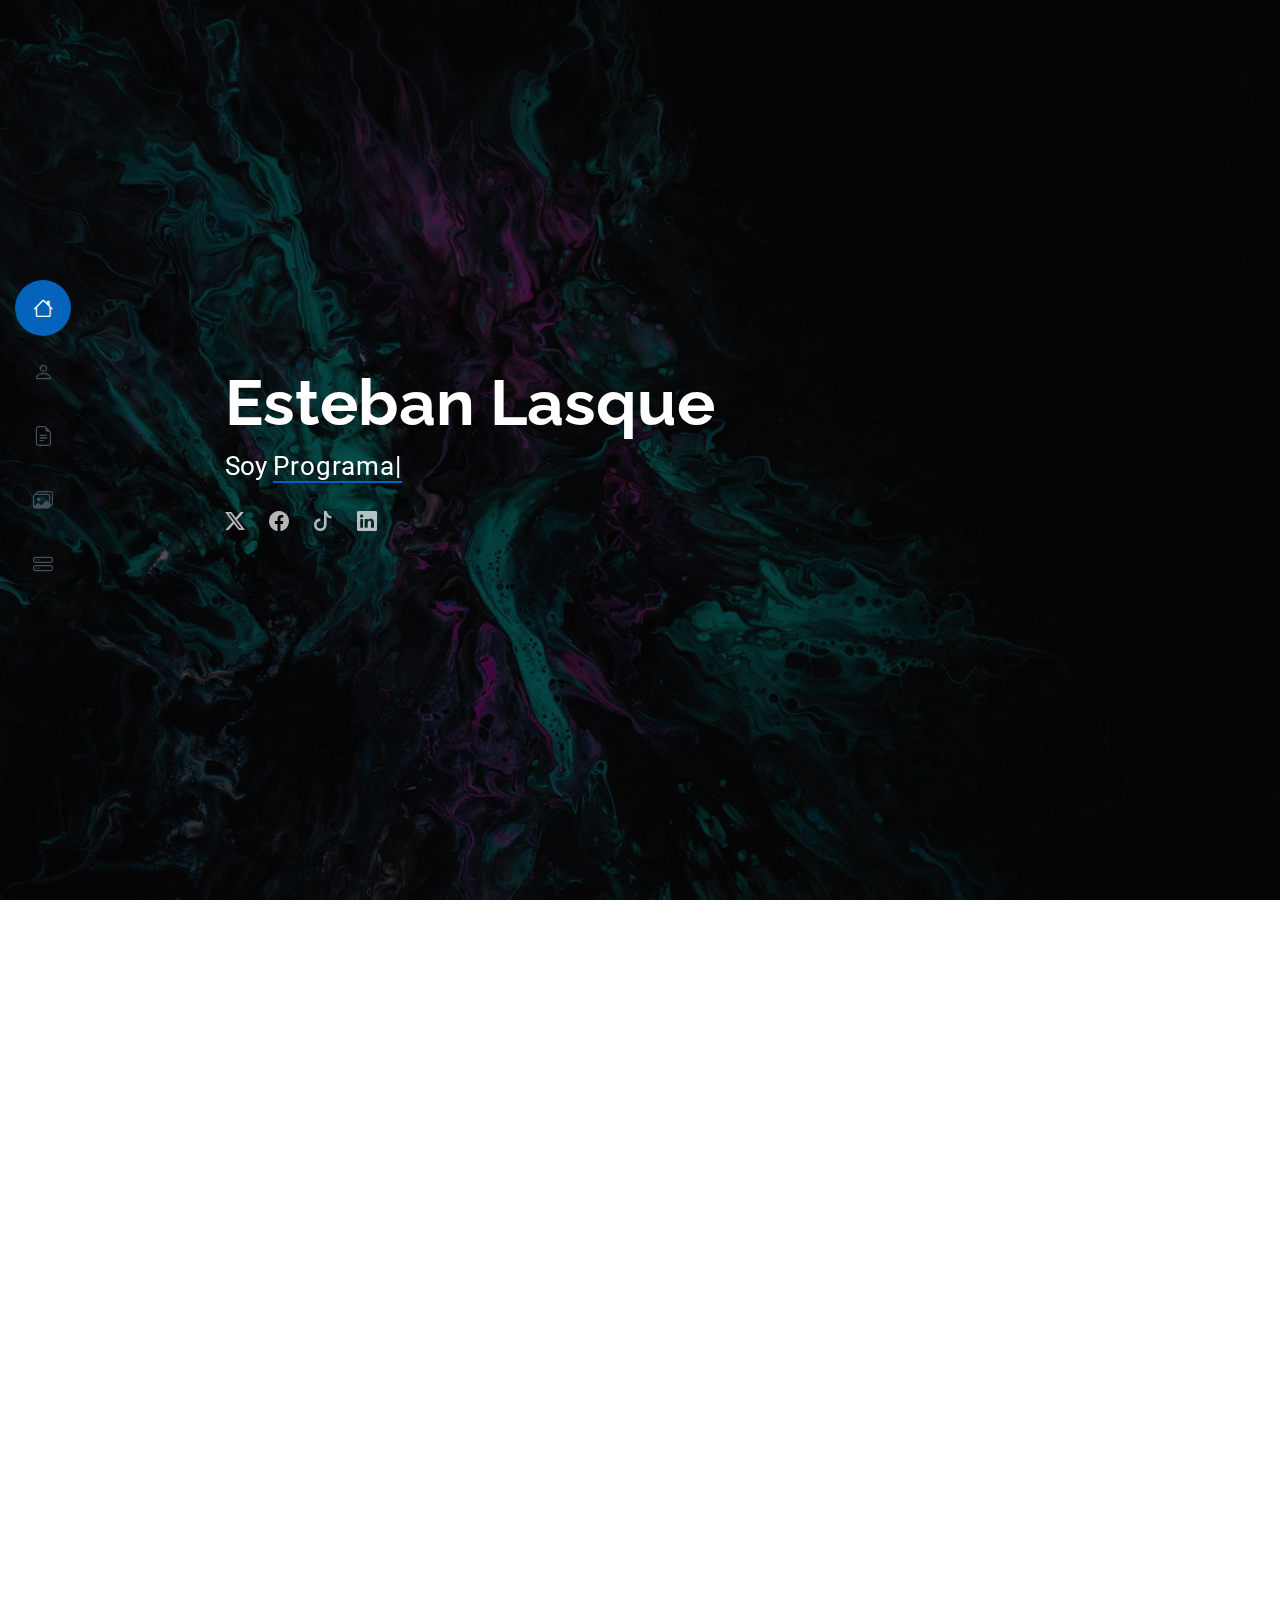
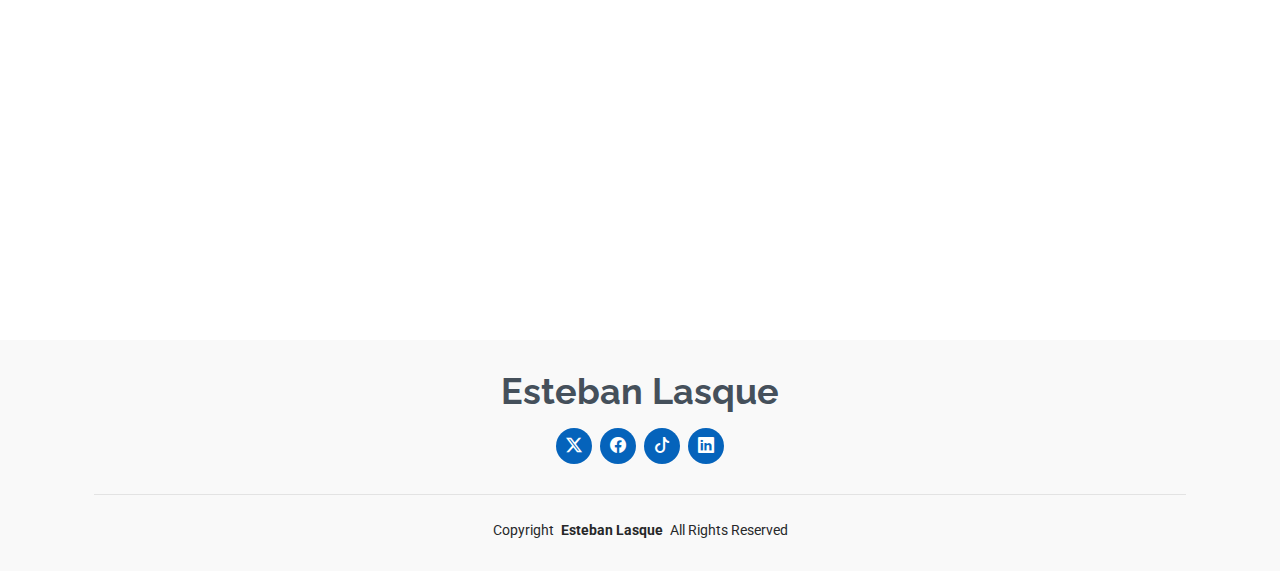
==== commit f1d0877a: "Update index.html" ====
--- a/index.html
+++ b/index.html
@@ -1,162 +1,68 @@
 <!DOCTYPE html>
-<html lang="es">
-  <head>
-    <script type="application/ld+json">
-[
-  {
-    "@context": "http://schema.org",
-    "@type": "Dataset",
-    "description": "Acerca de mi"
-  },
-  {
-    "@context": "http://schema.org",
-    "@type": "Dataset",
-    "description": "Soy un profesional enfocado en los resultados. Debido a mi experiencia, sé encontrar las herramientas necesarias para solventar cualquier tipo de desafío, evolucionando constantemente. Me oriento al diseño y desarrollo de aplicaciones web, destacando mi compromiso con los resultados solicitados. Dispuesto a generar liderazgo y valor."
-  },
-  {
-    "@context": "http://schema.org",
-    "@type": "Dataset",
-    "description": "Desarollador Web",
-    "spatialCoverage": "Email: lasqueestebane@gmail.com"
-  },
-  {
-    "@context": "http://schema.org",
-    "@type": "Dataset",
-    "description": "Servicios"
-  },
-  {
-    "@context": "http://schema.org",
-    "@type": "Dataset",
-    "description": "Desarrollo de Aplicaciones Web: Creación de aplicaciones web a medida utilizando tecnologías modernas como Angular o Nest. Desarrollo enfocado en interfaces intuitivas y experiencia de usuario fluida. Optimización de SEO: Implementación de estrategias de optimización en motores de búsqueda (SEO) para mejorar el ranking y visibilidad orgánica de sitios web. Enfoque en aumentar el tráfico cualificado y la conversión mediante técnicas de SEO on-page y off-page. Integración de API y Servicios Web: Implementación de integraciones API para mejorar la funcionalidad y la interoperabilidad de sistemas existentes. Soluciones que facilitan la comunicación entre plataformas y la automatización de procesos. Optimización y Mantenimiento de Sistemas: Mejora continua y mantenimiento proactivo de sistemas para garantizar su rendimiento, seguridad y eficiencia operativa. Enfoque en la detección y resolución rápida de problemas. Desarrollo de APIs y Microservicios: Diseño e implementación de APIs y microservicios para facilitar la integración y la interoperabilidad entre diferentes sistemas y plataformas."
-  }
-]
-</script>
-        <script type="application/ld+json">
-{
-  "@context": "https://schema.org/", 
-  "@type": "BreadcrumbList", 
-  "itemListElement": [{
-    "@type": "ListItem", 
-    "position": 1, 
-    "name": "acerca de",
-    "item": "netxusdream.com.ar/#about"  
-  },{
-    "@type": "ListItem", 
-    "position": 2, 
-    "name": "resumen",
-    "item": "netxusdream.com.ar/#resume"  
-  },{
-    "@type": "ListItem", 
-    "position": 3, 
-    "name": "portfolio",
-    "item": "www.netxusdream.com.ar/#portfolio"  
-  },{
-    "@type": "ListItem", 
-    "position": 4, 
-    "name": "services",
-    "item": "www.netxusdream.com.ar/#services"  
-  },{
-    "@type": "ListItem", 
-    "position": 5, 
-    "name": "services",
-    "item": "www.netxusdream.com.ar/portfolio-details.html"  
-  }]
-}
-</script>
-    <meta charset="utf-8" />
-    <meta content="width=device-width, initial-scale=1.0" name="viewport" />
+<!-- Marcado de microdatos añadido por el Asistente para el marcado de datos estructurados de Google. -->
+<html lang="es"><head>
+    <meta charset="utf-8"></meta>
+    <meta content="width=device-width, initial-scale=1.0" name="viewport"></meta>
     <title>Portfolio from Esteban</title>
-    <meta content="portfolio full stack web development full stack web development web developer portfolio professional development continuing professional development web development services web design web designer web design service" name="description" />
-    <meta content="full stack web development web developer portfolio professional development continuing professional development web development services web design web designer web design service" name="keywords" />
-
-    <!-- Favicons -->
-    <link href="assets/img/4.png" rel="icon" />
-    <link href="assets/img/apple-touch-icon.png" rel="apple-touch-icon" />
-
-    <!-- Fonts -->
-    <link href="https://fonts.googleapis.com" rel="preconnect" />
-    <link href="https://fonts.gstatic.com" rel="preconnect" crossorigin />
-    <link
-      href="https://fonts.googleapis.com/css2?family=Roboto:ital,wght@0,100;0,300;0,400;0,500;0,700;0,900;1,100;1,300;1,400;1,500;1,700;1,900&family=Poppins:ital,wght@0,100;0,200;0,300;0,400;0,500;0,600;0,700;0,800;0,900;1,100;1,200;1,300;1,400;1,500;1,600;1,700;1,800;1,900&family=Raleway:ital,wght@0,100;0,200;0,300;0,400;0,500;0,600;0,700;0,800;0,900;1,100;1,200;1,300;1,400;1,500;1,600;1,700;1,800;1,900&display=swap"
-      rel="stylesheet"
-    />
-
-    <!-- Vendor CSS Files -->
-    <link
-      href="assets/vendor/bootstrap/css/bootstrap.min.css"
-      rel="stylesheet"
-    />
-    <link
-      href="assets/vendor/bootstrap-icons/bootstrap-icons.css"
-      rel="stylesheet"
-    />
-    <link href="assets/vendor/aos/aos.css" rel="stylesheet" />
-    <link
-      href="assets/vendor/glightbox/css/glightbox.min.css"
-      rel="stylesheet"
-    />
-    <link href="assets/vendor/swiper/swiper-bundle.min.css" rel="stylesheet" />
-
-    <!-- Main CSS File -->
-    <link href="assets/css/main.css" rel="stylesheet" />
-
-
-
-<!-- Google tag (gtag.js) -->
-<script async src="https://www.googletagmanager.com/gtag/js?id=G-V5YCH3EZZR"></script>
-<script>
-  window.dataLayer = window.dataLayer || [];
-  function gtag(){dataLayer.push(arguments);}
-  gtag('js', new Date());
-
-  gtag('config', 'G-V5YCH3EZZR');
-</script>
+    <meta content="portfolio full stack web development full stack web development web developer portfolio professional development continuing professional development web development services web design web designer web design service" name="description"></meta>
+    <meta content="full stack web development web developer portfolio professional development continuing professional development web development services web design web designer web design service" name="keywords"></meta>
+
+    <!--  Favicons  -->
+    <link href="assets/img/4.png" rel="icon"/>
+    <link href="assets/img/apple-touch-icon.png" rel="apple-touch-icon"/>
+
+    <!--  Fonts  -->
+    <link href="https://fonts.googleapis.com" rel="preconnect"/>
+    <link href="https://fonts.gstatic.com" rel="preconnect" crossorigin=""/>
+    <link href="https://fonts.googleapis.com/css2?family=Roboto:ital,wght@0,100;0,300;0,400;0,500;0,700;0,900;1,100;1,300;1,400;1,500;1,700;1,900&family=Poppins:ital,wght@0,100;0,200;0,300;0,400;0,500;0,600;0,700;0,800;0,900;1,100;1,200;1,300;1,400;1,500;1,600;1,700;1,800;1,900&family=Raleway:ital,wght@0,100;0,200;0,300;0,400;0,500;0,600;0,700;0,800;0,900;1,100;1,200;1,300;1,400;1,500;1,600;1,700;1,800;1,900&display=swap" rel="stylesheet"/>
+
+    <!--  Vendor CSS Files  -->
+    <link href="assets/vendor/bootstrap/css/bootstrap.min.css" rel="stylesheet"/>
+    <link href="assets/vendor/bootstrap-icons/bootstrap-icons.css" rel="stylesheet"/>
+    <link href="assets/vendor/aos/aos.css" rel="stylesheet"/>
+    <link href="assets/vendor/glightbox/css/glightbox.min.css" rel="stylesheet"/>
+    <link href="assets/vendor/swiper/swiper-bundle.min.css" rel="stylesheet"/>
+
+    <!--  Main CSS File  -->
+    <link href="assets/css/main.css" rel="stylesheet"/>
+
+
+
+<!--  Google tag (gtag.js)  -->
+<script async="" src="https://www.googletagmanager.com/gtag/js?id=G-V5YCH3EZZR"></script>
+<script></script>
     
   </head>
 
   <body class="index-page">
-    <header
-      id="header"
-      class="header d-flex flex-column justify-content-center"
-    >
+    <header id="header" class="header d-flex flex-column justify-content-center">
       <i class="header-toggle d-xl-none bi bi-list"></i>
 
       <nav id="navmenu" class="navmenu">
         <ul>
           <li>
-            <a href="index.html" class="active"
-              ><i class="bi bi-house navicon"></i><span>Home</span></a
-            >
+            <a href="index.html" class="active"><i class="bi bi-house navicon"></i><span>Home</span></a>
           </li>
           <li>
-            <a href="#about"
-              ><i class="bi bi-person navicon"></i><span>Acerca</span></a
-            >
+            <a href="#about"><i class="bi bi-person navicon"></i><span>Acerca</span></a>
           </li>
           <li>
-            <a href="#resume"
-              ><i class="bi bi-file-earmark-text navicon"></i
-              ><span>Resumen</span></a
-            >
+            <a href="#resume"><i class="bi bi-file-earmark-text navicon"></i><span>Resumen</span></a>
           </li>
           <li>
-            <a href="#portfolio"
-              ><i class="bi bi-images navicon"></i><span>Portfolio</span></a
-            >
+            <a href="#portfolio"><i class="bi bi-images navicon"></i><span>Portfolio</span></a>
           </li>
           <li>
-            <a href="#services"
-              ><i class="bi bi-hdd-stack navicon"></i><span>Servicios</span></a
-            >
+            <a href="#services"><i class="bi bi-hdd-stack navicon"></i><span>Servicios</span></a>
           </li>
         </ul>
       </nav>
     </header>
 
     <main class="main">
-      <!-- Hero Section -->
+      <!--  Hero Section  -->
       <section id="hero" class="hero section dark-background">
-        <img src="assets/img/photo-1557264322-b44d383a2906.avif" alt="principal" />
+        <img src="assets/img/photo-1557264322-b44d383a2906.avif" alt="principal"/>
 
         <div class="container" data-aos="zoom-out">
           <div class="row justify-content-center">
@@ -164,14 +70,7 @@
               <h2>Esteban Lasque</h2>
               <p>
                 Soy
-                <span
-                  class="typed"
-                  data-typed-items="Programador, Diseñador, Freelancer, asesor de marketing"
-                  ></span
-                ><span
-                  class="typed-cursor typed-cursor--blink"
-                  aria-hidden="true"
-                ></span>
+                <span class="typed" data-typed-items="Programador, Diseñador, Freelancer, asesor de marketing"></span><span class="typed-cursor typed-cursor--blink" aria-hidden="true"></span>
               </p>
               <div class="social-links">
                 <a href="https://x.com/Slashmas?t=Y5zOnS7D-VRiTq-0iYNJUg&s=08"><i class="bi bi-twitter-x"></i></a>
@@ -183,26 +82,29 @@
           </div>
         </div>
       </section>
-      <!-- /Hero Section -->
-
-      <!-- About Section -->
+      <!--  /Hero Section  -->
+
+      <!--  About Section  -->
       <section id="about" class="about section">
-        <!-- Section Title -->
+        <!--  Section Title  -->
         <div class="container section-title" data-aos="fade-up">
-          <h1>Acerca de mi</h1>
-          <p>
-            Soy un profesional enfocado en los resultados. Debido a mi experiencia, sé encontrar las herramientas necesarias para solventar cualquier tipo de desafío, evolucionando constantemente. Me oriento al diseño y desarrollo de aplicaciones web, destacando mi compromiso con los resultados solicitados. Dispuesto a generar liderazgo y valor.</p>
-        </div>
-        <!-- End Section Title -->
+          
+<span itemscope itemtype="http://schema.org/Dataset"><h1 itemprop="description">Acerca de mi</h1></span>
+          
+<span itemscope itemtype="http://schema.org/Dataset"><p itemprop="description">
+            Soy un profesional enfocado en los resultados. Debido a mi experiencia, sé encontrar las herramientas necesarias para solventar cualquier tipo de desafío, evolucionando constantemente. Me oriento al diseño y desarrollo de aplicaciones web, destacando mi compromiso con los resultados solicitados. Dispuesto a generar liderazgo y valor.</p></span>
+        </div>
+        <!--  End Section Title  -->
 
         <div class="container" data-aos="fade-up" data-aos-delay="100">
           <div class="row gy-4 justify-content-center">
             <div class="col-lg-4">
-              <!-- aca mi imagen de perfil -->
-              <img src="assets/img/1671644243277.jpeg" class="img-fluid" alt="myfoto" />
-            </div>
-            <div class="col-lg-8 content">
-              <h2>Desarollador Web.</h2>
+              <!--  aca mi imagen de perfil  -->
+              <img src="assets/img/1671644243277.jpeg" class="img-fluid" alt="myfoto"/>
+            </div>
+            <div itemscope itemtype="http://schema.org/Dataset" class="col-lg-8 content">
+              <h2>
+<span itemprop="description">Desarollador Web</span>.</h2>
               <div class="row">
                 <div class="col-lg-6">
                   <ul>
@@ -218,7 +120,7 @@
                 </div>
                 <div class="col-lg-6">
                   <ul>
-                    <li>
+                    <li itemprop="spatialCoverage">
                       <i class="bi bi-chevron-right"></i>
                       <strong>Email:</strong>
                       <span>lasqueestebane@gmail.com</span>
@@ -234,71 +136,56 @@
           </div>
         </div>
       </section>
-      <!-- /About Section -->
-<!-- Stats Section -->
+      <!--  /About Section  -->
+<!--  Stats Section  -->
 <section id="stats" class="stats section">
   <div class="container" data-aos="fade-up" data-aos-delay="100">
-    <div class="row gy-4 justify-content-center"> <!-- Añadido justify-content-center para centrar los elementos -->
+    <div class="row gy-4 justify-content-center"> <!--  Añadido justify-content-center para centrar los elementos  -->
       <div class="col-lg-3 col-md-6 d-flex flex-column align-items-center">
         <i class="bi bi-journal-richtext"></i>
         <div class="stats-item">
-          <span
-            data-purecounter-start="0"
-            data-purecounter-end="25"
-            data-purecounter-duration="1"
-            class="purecounter"
-          ></span>
+          <span data-purecounter-start="0" data-purecounter-end="25" data-purecounter-duration="1" class="purecounter"></span>
           <p>Projectos</p>
         </div>
       </div>
-      <!-- End Stats Item -->
+      <!--  End Stats Item  -->
 
       <div class="col-lg-3 col-md-6 d-flex flex-column align-items-center">
         <i class="bi bi-headset"></i>
         <div class="stats-item">
-          <span
-            data-purecounter-start="0"
-            data-purecounter-end="17520"
-            data-purecounter-duration="1"
-            class="purecounter"
-          ></span>
+          <span data-purecounter-start="0" data-purecounter-end="17520" data-purecounter-duration="1" class="purecounter"></span>
           <p>Horas de prácticas</p>
         </div>
       </div>
-      <!-- End Stats Item -->
+      <!--  End Stats Item  -->
 
       <div class="col-lg-3 col-md-6 d-flex flex-column align-items-center">
         <i class="bi bi-people"></i>
         <div class="stats-item">
-          <span
-            data-purecounter-start="0"
-            data-purecounter-end="15"
-            data-purecounter-duration="1"
-            class="purecounter"
-          ></span>
+          <span data-purecounter-start="0" data-purecounter-end="15" data-purecounter-duration="1" class="purecounter"></span>
           <p>Hard Workers</p>
         </div>
       </div>
-      <!-- End Stats Item -->
+      <!--  End Stats Item  -->
     </div>
   </div>
 </section>
-<!-- /Stats Section -->
-
-<!-- Skills Section -->
+<!--  /Stats Section  -->
+
+<!--  Skills Section  -->
 <section id="skills" class="skills section">
-  <!-- Section Title -->
+  <!--  Section Title  -->
   <div class="container section-title" data-aos="fade-up">
     <h2>Skills</h2>
     <p>
       Como profesional del desarrollo de software, poseo un conjunto diverso de habilidades técnicas y competencias en gestión de proyectos. Mi experiencia abarca desde el desarrollo frontend y backend hasta la integración de bases de datos. A continuación, destacan algunas de mis fortalezas claves:
     </p>
   </div>
-  <!-- End Section Title -->
+  <!--  End Section Title  -->
   <div class="container" data-aos="fade-up" data-aos-delay="100">
     <div class="row">
       <div class="col-lg-6">
-        <!-- Primera columna -->
+        <!--  Primera columna  -->
         <div class="progress">
           <span class="skill"><span>HTML</span> <i class="val">100%</i></span>
           <div class="progress-bar-wrap">
@@ -337,7 +224,7 @@
         </div>
       </div>
       <div class="col-lg-6">
-        <!-- Segunda columna -->
+        <!--  Segunda columna  -->
         <div class="progress">
           <span class="skill"><span>Node</span> <i class="val">65%</i></span>
           <div class="progress-bar-wrap">
@@ -375,23 +262,23 @@
             <div class="progress-bar" role="progressbar" style="width: 45%" aria-valuenow="45" aria-valuemin="0" aria-valuemax="100"></div>
           </div>
         </div>
-        <!-- Continuar con más habilidades aquí -->
+        <!--  Continuar con más habilidades aquí  -->
       </div>
     </div>
   </div>
 </section>
-<!-- End Skills Section -->
-
-
-      <!-- Resume Section -->
+<!--  End Skills Section  -->
+
+
+      <!--  Resume Section  -->
       <section id="resume" class="resume section">
-        <!-- Section Title -->
+        <!--  Section Title  -->
         <div class="container section-title" data-aos="fade-up">
           <h2>Resumen</h2>
           <p>Busco contribuir con mi creatividad y habilidades técnicas en un entorno dinámico que valore la innovación y el desarrollo continuo.
           </p>
         </div>
-        <!-- End Section Title -->
+        <!--  End Section Title  -->
         <section id="resume" class="resume section">
           <div class="container" data-aos="fade-up" data-aos-delay="100">
             <div class="row">
@@ -404,7 +291,7 @@
 Diseñador grafico centrado en el usuario, orientado en lo que necesita el cliente, tengo una fuerte convicción en maximizar el valor de cada proyecto mediante soluciones de diseño efectivas.</em>
                   </p>
                 </div>
-                <!-- End Resume Item -->
+                <!--  End Resume Item  -->
         
                 <h3 class="resume-title">Educación</h3>
                 <div class="resume-item">
@@ -415,7 +302,7 @@
                     Recibí una formación profunda en principios y técnicas de diseño gráfico, con un enfoque en medios digitales y comunicación visual.
                   </p>
                 </div>
-                <!-- End Resume Item -->
+                <!--  End Resume Item  -->
         
                 <div class="resume-item">
                   <h4>Desarollador autodidacta.</h4>
@@ -428,7 +315,7 @@
                     Desarrollé una sólida base en diseño gráfico a través de cursos que enfatizaron la creatividad y las habilidades técnicas.
                   </p>
                 </div>
-                <!-- End Resume Item -->
+                <!--  End Resume Item  -->
               </div>
         
               <div class="col-lg-6" data-aos="fade-up" data-aos-delay="200">
@@ -444,84 +331,57 @@
                     
                   </ul>
                 </div>
-                <!-- End Resume Item -->
+                <!--  End Resume Item  -->
               </div>
             </div>
           </div>
         </section>
         
-      <!-- Portfolio Section -->
+      <!--  Portfolio Section  -->
       <section id="portfolio" class="portfolio section">
-        <!-- Section Title -->
+        <!--  Section Title  -->
         <div class="container section-title" data-aos="fade-up">
           <h2>Portfolio</h2>
           <p>Los proyectos listados aquí son creaciones personales donde he aplicado mis habilidades técnicas y creativas. Actualmente, no cuento con experiencia en proyectos para terceros, pero estos ejemplos demuestran mi capacidad para desarrollar soluciones innovadoras y eficientes en diversos entornos tecnológicos.
           </p>
         </div>
-        <!-- End Section Title -->
+        <!--  End Section Title  -->
 
         <div class="container">
-          <div
-            class="isotope-layout"
-            data-default-filter="*"
-            data-layout="masonry"
-            data-sort="original-order"
-          >
-            <ul
-              class="portfolio-filters isotope-filters"
-              data-aos="fade-up"
-              data-aos-delay="100"
-            >
+          <div class="isotope-layout" data-default-filter="*" data-layout="masonry" data-sort="original-order">
+            <ul class="portfolio-filters isotope-filters" data-aos="fade-up" data-aos-delay="100">
               <li data-filter="*" class="filter-active">Todo</li>
               <li data-filter=".filter-app">Aplicaciones</li>
               <li data-filter=".filter-product">Ilustraciones</li>
               <li data-filter=".filter-branding">Web</li>
             </ul>
-            <!-- End Portfolio Filters -->
-
-            <div
-            id="PortfolioItems"
-              class="row gy-4 isotope-container"
-              data-aos="fade-up"
-              data-aos-delay="200"
-            >
+            <!--  End Portfolio Filters  -->
+
+            <div id="PortfolioItems" class="row gy-4 isotope-container" data-aos="fade-up" data-aos-delay="200">
             
             </div>
-            <!-- End Portfolio Container -->
+            <!--  End Portfolio Container  -->
           </div>
         </div>
       </section>
-      <!-- /Portfolio Section -->
-
-      <!-- Services Section -->
+      <!--  /Portfolio Section  -->
+
+      <!--  Services Section  -->
       <section id="services" class="services section">
-        <!-- Section Title -->
-        <div class="container section-title" data-aos="fade-up">
-          <h2>Servicios</h2>
-        </div>
-        <!-- End Section Title -->
+        <!--  Section Title  -->
+        <div itemscope itemtype="http://schema.org/Dataset" class="container section-title" data-aos="fade-up">
+          <h2 itemprop="description">Servicios</h2>
+        </div>
+        <!--  End Section Title  -->
 
         <div class="container">
-          <div class="row gy-4">
-            <div
-              class="col-lg-4 col-md-6"
-              data-aos="fade-up"
-              data-aos-delay="100"
-            >
+          <div itemscope itemtype="http://schema.org/Dataset" class="row gy-4">
+<meta itemprop="description" content="Desarrollo de Aplicaciones Web: Creación de aplicaciones web a medida utilizando tecnologías modernas como Angular o Nest. Desarrollo enfocado en interfaces intuitivas y experiencia de usuario fluida. Optimización de SEO: Implementación de estrategias de optimización en motores de búsqueda (SEO) para mejorar el ranking y visibilidad orgánica de sitios web. Enfoque en aumentar el tráfico cualificado y la conversión mediante técnicas de SEO on-page y off-page. Integración de API y Servicios Web: Implementación de integraciones API para mejorar la funcionalidad y la interoperabilidad de sistemas existentes. Soluciones que facilitan la comunicación entre plataformas y la automatización de procesos. Optimización y Mantenimiento de Sistemas: Mejora continua y mantenimiento proactivo de sistemas para garantizar su rendimiento, seguridad y eficiencia operativa. Enfoque en la detección y resolución rápida de problemas. Desarrollo de APIs y Microservicios: Diseño e implementación de APIs y microservicios para facilitar la integración y la interoperabilidad entre diferentes sistemas y plataformas.">
+            <div class="col-lg-4 col-md-6" data-aos="fade-up" data-aos-delay="100">
               <div class="service-item item-cyan position-relative">
                 <div class="icon">
-                  <svg
-                    width="100"
-                    height="100"
-                    viewBox="0 0 600 600"
-                    xmlns="http://www.w3.org/2000/svg"
-                  >
-                    <path
-                      stroke="none"
-                      stroke-width="0"
-                      fill="#f5f5f5"
-                      d="M300,521.0016835830174C376.1290562159157,517.8887921683347,466.0731472004068,529.7835943286574,510.70327084640275,468.03025145048787C554.3714126377745,407.6079735673963,508.03601936045806,328.9844924480964,491.2728898941984,256.3432110539036C474.5976632858925,184.082847569629,479.9380746630129,96.60480741107993,416.23090153303,58.64404602377083C348.86323505073057,18.502131276798302,261.93793281208167,40.57373210992963,193.5410806939664,78.93577620505333C130.42746243093433,114.334589627462,98.30271207620316,179.96522072025542,76.75703585869454,249.04625023123273C51.97151888228291,328.5150500222984,13.704378332031375,421.85034740162234,66.52175969318436,486.19268352777647C119.04800174914682,550.1803526380478,217.28368757567262,524.383925680826,300,521.0016835830174"
-                    ></path>
+                  <svg width="100" height="100" viewbox="0 0 600 600" xmlns="http://www.w3.org/2000/svg">
+                    <path stroke="none" stroke-width="0" fill="#f5f5f5" d="M300,521.0016835830174C376.1290562159157,517.8887921683347,466.0731472004068,529.7835943286574,510.70327084640275,468.03025145048787C554.3714126377745,407.6079735673963,508.03601936045806,328.9844924480964,491.2728898941984,256.3432110539036C474.5976632858925,184.082847569629,479.9380746630129,96.60480741107993,416.23090153303,58.64404602377083C348.86323505073057,18.502131276798302,261.93793281208167,40.57373210992963,193.5410806939664,78.93577620505333C130.42746243093433,114.334589627462,98.30271207620316,179.96522072025542,76.75703585869454,249.04625023123273C51.97151888228291,328.5150500222984,13.704378332031375,421.85034740162234,66.52175969318436,486.19268352777647C119.04800174914682,550.1803526380478,217.28368757567262,524.383925680826,300,521.0016835830174"></path>
                   </svg>
                   <i class="bi bi-activity"></i>
                 </div>
@@ -533,27 +393,13 @@
                 </p>
               </div>
             </div>
-            <!-- End Service Item -->
-
-            <div
-              class="col-lg-4 col-md-6"
-              data-aos="fade-up"
-              data-aos-delay="200"
-            >
+            <!--  End Service Item  -->
+
+            <div class="col-lg-4 col-md-6" data-aos="fade-up" data-aos-delay="200">
               <div class="service-item item-orange position-relative">
                 <div class="icon">
-                  <svg
-                    width="100"
-                    height="100"
-                    viewBox="0 0 600 600"
-                    xmlns="http://www.w3.org/2000/svg"
-                  >
-                    <path
-                      stroke="none"
-                      stroke-width="0"
-                      fill="#f5f5f5"
-                      d="M300,582.0697525312426C382.5290701553225,586.8405444964366,449.9789794690241,525.3245884688669,502.5850820975895,461.55621195738473C556.606425686781,396.0723002908107,615.8543463187945,314.28637112970534,586.6730223649479,234.56875336149918C558.9533121215079,158.8439757836574,454.9685369536778,164.00468322053177,381.49747125262974,130.76875717737553C312.15926192815925,99.40240125094834,248.97055460311594,18.661163978235184,179.8680185752513,50.54337015887873C110.5421016452524,82.52863877960104,119.82277516462835,180.83849132639028,109.12597500060166,256.43424936330496C100.08760227029461,320.3096726198365,92.17705696193138,384.0621239912766,124.79988738764834,439.7174275375508C164.83382741302287,508.01625554203684,220.96474134820875,577.5009287672846,300,582.0697525312426"
-                    ></path>
+                  <svg width="100" height="100" viewbox="0 0 600 600" xmlns="http://www.w3.org/2000/svg">
+                    <path stroke="none" stroke-width="0" fill="#f5f5f5" d="M300,582.0697525312426C382.5290701553225,586.8405444964366,449.9789794690241,525.3245884688669,502.5850820975895,461.55621195738473C556.606425686781,396.0723002908107,615.8543463187945,314.28637112970534,586.6730223649479,234.56875336149918C558.9533121215079,158.8439757836574,454.9685369536778,164.00468322053177,381.49747125262974,130.76875717737553C312.15926192815925,99.40240125094834,248.97055460311594,18.661163978235184,179.8680185752513,50.54337015887873C110.5421016452524,82.52863877960104,119.82277516462835,180.83849132639028,109.12597500060166,256.43424936330496C100.08760227029461,320.3096726198365,92.17705696193138,384.0621239912766,124.79988738764834,439.7174275375508C164.83382741302287,508.01625554203684,220.96474134820875,577.5009287672846,300,582.0697525312426"></path>
                   </svg>
                   <i class="bi bi-broadcast"></i>
                 </div>
@@ -566,27 +412,13 @@
                 </p>
               </div>
             </div>
-            <!-- End Service Item -->
-
-            <div
-              class="col-lg-4 col-md-6"
-              data-aos="fade-up"
-              data-aos-delay="300"
-            >
+            <!--  End Service Item  -->
+
+            <div class="col-lg-4 col-md-6" data-aos="fade-up" data-aos-delay="300">
               <div class="service-item item-teal position-relative">
                 <div class="icon">
-                  <svg
-                    width="100"
-                    height="100"
-                    viewBox="0 0 600 600"
-                    xmlns="http://www.w3.org/2000/svg"
-                  >
-                    <path
-                      stroke="none"
-                      stroke-width="0"
-                      fill="#f5f5f5"
-                      d="M300,541.5067337569781C382.14930387511276,545.0595476570109,479.8736841581634,548.3450877840088,526.4010558755058,480.5488172755941C571.5218469581645,414.80211281144784,517.5187510058486,332.0715597781072,496.52539010469104,255.14436215662573C477.37192572678356,184.95920475031193,473.57363656557914,105.61284051026155,413.0603344069578,65.22779650032875C343.27470386102294,18.654635553484475,251.2091493199835,5.337323636656869,175.0934190732945,40.62881213300186C97.87086631185822,76.43348514350839,51.98124368387456,156.15599469081315,36.44837278890362,239.84606092416172C21.716077023791087,319.22268207091537,43.775223500013084,401.1760424656574,96.891909868211,461.97329694683043C147.22146801428983,519.5804099606455,223.5754009179313,538.201503339737,300,541.5067337569781"
-                    ></path>
+                  <svg width="100" height="100" viewbox="0 0 600 600" xmlns="http://www.w3.org/2000/svg">
+                    <path stroke="none" stroke-width="0" fill="#f5f5f5" d="M300,541.5067337569781C382.14930387511276,545.0595476570109,479.8736841581634,548.3450877840088,526.4010558755058,480.5488172755941C571.5218469581645,414.80211281144784,517.5187510058486,332.0715597781072,496.52539010469104,255.14436215662573C477.37192572678356,184.95920475031193,473.57363656557914,105.61284051026155,413.0603344069578,65.22779650032875C343.27470386102294,18.654635553484475,251.2091493199835,5.337323636656869,175.0934190732945,40.62881213300186C97.87086631185822,76.43348514350839,51.98124368387456,156.15599469081315,36.44837278890362,239.84606092416172C21.716077023791087,319.22268207091537,43.775223500013084,401.1760424656574,96.891909868211,461.97329694683043C147.22146801428983,519.5804099606455,223.5754009179313,538.201503339737,300,541.5067337569781"></path>
                   </svg>
                   <i class="bi bi-easel"></i>
                 </div>
@@ -598,27 +430,13 @@
                 </p>
               </div>
             </div>
-            <!-- End Service Item -->
-
-            <div
-              class="col-lg-4 col-md-6"
-              data-aos="fade-up"
-              data-aos-delay="400"
-            >
+            <!--  End Service Item  -->
+
+            <div class="col-lg-4 col-md-6" data-aos="fade-up" data-aos-delay="400">
               <div class="service-item item-red position-relative">
                 <div class="icon">
-                  <svg
-                    width="100"
-                    height="100"
-                    viewBox="0 0 600 600"
-                    xmlns="http://www.w3.org/2000/svg"
-                  >
-                    <path
-                      stroke="none"
-                      stroke-width="0"
-                      fill="#f5f5f5"
-                      d="M300,503.46388370962813C374.79870501325706,506.71871716319447,464.8034551963731,527.1746412648533,510.4981551193396,467.86667711651364C555.9287308511215,408.9015244558933,512.6030010748507,327.5744911775523,490.211057578863,256.5855673507754C471.097692560561,195.9906835881958,447.69079081568157,138.11976852964426,395.19560036434837,102.3242989838813C329.3053358748298,57.3949838291264,248.02791733380457,8.279543830951368,175.87071277845988,42.242879143198664C103.41431057327972,76.34704239035025,93.79494320519305,170.9812938413882,81.28167332365135,250.07896920659033C70.17666984294237,320.27484674793965,64.84698225790005,396.69656628748305,111.28512138212992,450.4950937839243C156.20124167950087,502.5303643271138,231.32542653798444,500.4755392045468,300,503.46388370962813"
-                    ></path>
+                  <svg width="100" height="100" viewbox="0 0 600 600" xmlns="http://www.w3.org/2000/svg">
+                    <path stroke="none" stroke-width="0" fill="#f5f5f5" d="M300,503.46388370962813C374.79870501325706,506.71871716319447,464.8034551963731,527.1746412648533,510.4981551193396,467.86667711651364C555.9287308511215,408.9015244558933,512.6030010748507,327.5744911775523,490.211057578863,256.5855673507754C471.097692560561,195.9906835881958,447.69079081568157,138.11976852964426,395.19560036434837,102.3242989838813C329.3053358748298,57.3949838291264,248.02791733380457,8.279543830951368,175.87071277845988,42.242879143198664C103.41431057327972,76.34704239035025,93.79494320519305,170.9812938413882,81.28167332365135,250.07896920659033C70.17666984294237,320.27484674793965,64.84698225790005,396.69656628748305,111.28512138212992,450.4950937839243C156.20124167950087,502.5303643271138,231.32542653798444,500.4755392045468,300,503.46388370962813"></path>
                   </svg>
                   <i class="bi bi-bounding-box-circles"></i>
                 </div>
@@ -631,27 +449,13 @@
                 <a href="#" class="stretched-link"></a>
               </div>
             </div>
-            <!-- End Service Item -->
-
-            <div
-              class="col-lg-4 col-md-6"
-              data-aos="fade-up"
-              data-aos-delay="500"
-            >
+            <!--  End Service Item  -->
+
+            <div class="col-lg-4 col-md-6" data-aos="fade-up" data-aos-delay="500">
               <div class="service-item item-indigo position-relative">
                 <div class="icon">
-                  <svg
-                    width="100"
-                    height="100"
-                    viewBox="0 0 600 600"
-                    xmlns="http://www.w3.org/2000/svg"
-                  >
-                    <path
-                      stroke="none"
-                      stroke-width="0"
-                      fill="#f5f5f5"
-                      d="M300,532.3542879108572C369.38199826031484,532.3153073249985,429.10787420159085,491.63046689027357,474.5244479745417,439.17860296908856C522.8885846962883,383.3225815378663,569.1668002868075,314.3205725914397,550.7432151929288,242.7694973846089C532.6665558377875,172.5657663291529,456.2379748765914,142.6223662098291,390.3689995646985,112.34683881706744C326.66090330228417,83.06452184765237,258.84405631176094,53.51806209861945,193.32584062364296,78.48882559362697C121.61183558270385,105.82097193414197,62.805066853699245,167.19869350419734,48.57481801355237,242.6138429142374C34.843463184063346,315.3850353017275,76.69343916112496,383.4422959591041,125.22947124332185,439.3748458443577C170.7312796277747,491.8107796887764,230.57421082200815,532.3932930995766,300,532.3542879108572"
-                    ></path>
+                  <svg width="100" height="100" viewbox="0 0 600 600" xmlns="http://www.w3.org/2000/svg">
+                    <path stroke="none" stroke-width="0" fill="#f5f5f5" d="M300,532.3542879108572C369.38199826031484,532.3153073249985,429.10787420159085,491.63046689027357,474.5244479745417,439.17860296908856C522.8885846962883,383.3225815378663,569.1668002868075,314.3205725914397,550.7432151929288,242.7694973846089C532.6665558377875,172.5657663291529,456.2379748765914,142.6223662098291,390.3689995646985,112.34683881706744C326.66090330228417,83.06452184765237,258.84405631176094,53.51806209861945,193.32584062364296,78.48882559362697C121.61183558270385,105.82097193414197,62.805066853699245,167.19869350419734,48.57481801355237,242.6138429142374C34.843463184063346,315.3850353017275,76.69343916112496,383.4422959591041,125.22947124332185,439.3748458443577C170.7312796277747,491.8107796887764,230.57421082200815,532.3932930995766,300,532.3542879108572"></path>
                   </svg>
                   <i class="bi bi-calendar4-week icon"></i>
                 </div>
@@ -664,14 +468,14 @@
                 <a href="#" class="stretched-link"></a>
               </div>
             </div>
-            <!-- End Service Item -->
+            <!--  End Service Item  -->
 
           </div>
         </div>
       </section>
-      <!-- /Services Section -->
-
-    </main>
+      <!--  /Services Section  -->
+
+    </section></main>
 
     <footer id="footer" class="footer position-relative light-background">
       <div class="container">
@@ -693,18 +497,13 @@
       </div>
     </footer>
 
-    <!-- Scroll Top -->
-    <a
-      href="#"
-      id="scroll-top"
-      class="scroll-top d-flex align-items-center justify-content-center"
-      ><i class="bi bi-arrow-up-short"></i
-    ></a>
-
-    <!-- Preloader -->
+    <!--  Scroll Top  -->
+    <a href="#" id="scroll-top" class="scroll-top d-flex align-items-center justify-content-center"><i class="bi bi-arrow-up-short"></i></a>
+
+    <!--  Preloader  -->
     <div id="preloader"></div>
 
-    <!-- Vendor JS Files -->
+    <!--  Vendor JS Files  -->
     <script src="assets/vendor/bootstrap/js/bootstrap.bundle.min.js"></script>
     <script src="assets/vendor/aos/aos.js"></script>
     <script src="assets/vendor/typed.js/typed.umd.js"></script>
@@ -715,11 +514,11 @@
     <script src="assets/vendor/isotope-layout/isotope.pkgd.min.js"></script>
     <script src="assets/vendor/swiper/swiper-bundle.min.js"></script>
 
-    <!-- Main JS File -->
+    <!--  Main JS File  -->
   
     <script type="module" src="assets/js/main.js"></script>
-    <script type="module" src="assets/js/portfolio.js"> </script>
+    <script type="module" src="assets/js/portfolio.js"></script>
     <script></script>
-
-  </body>
-</html>
+    <script type="application/ld+json"></script>
+  
+</body></html>
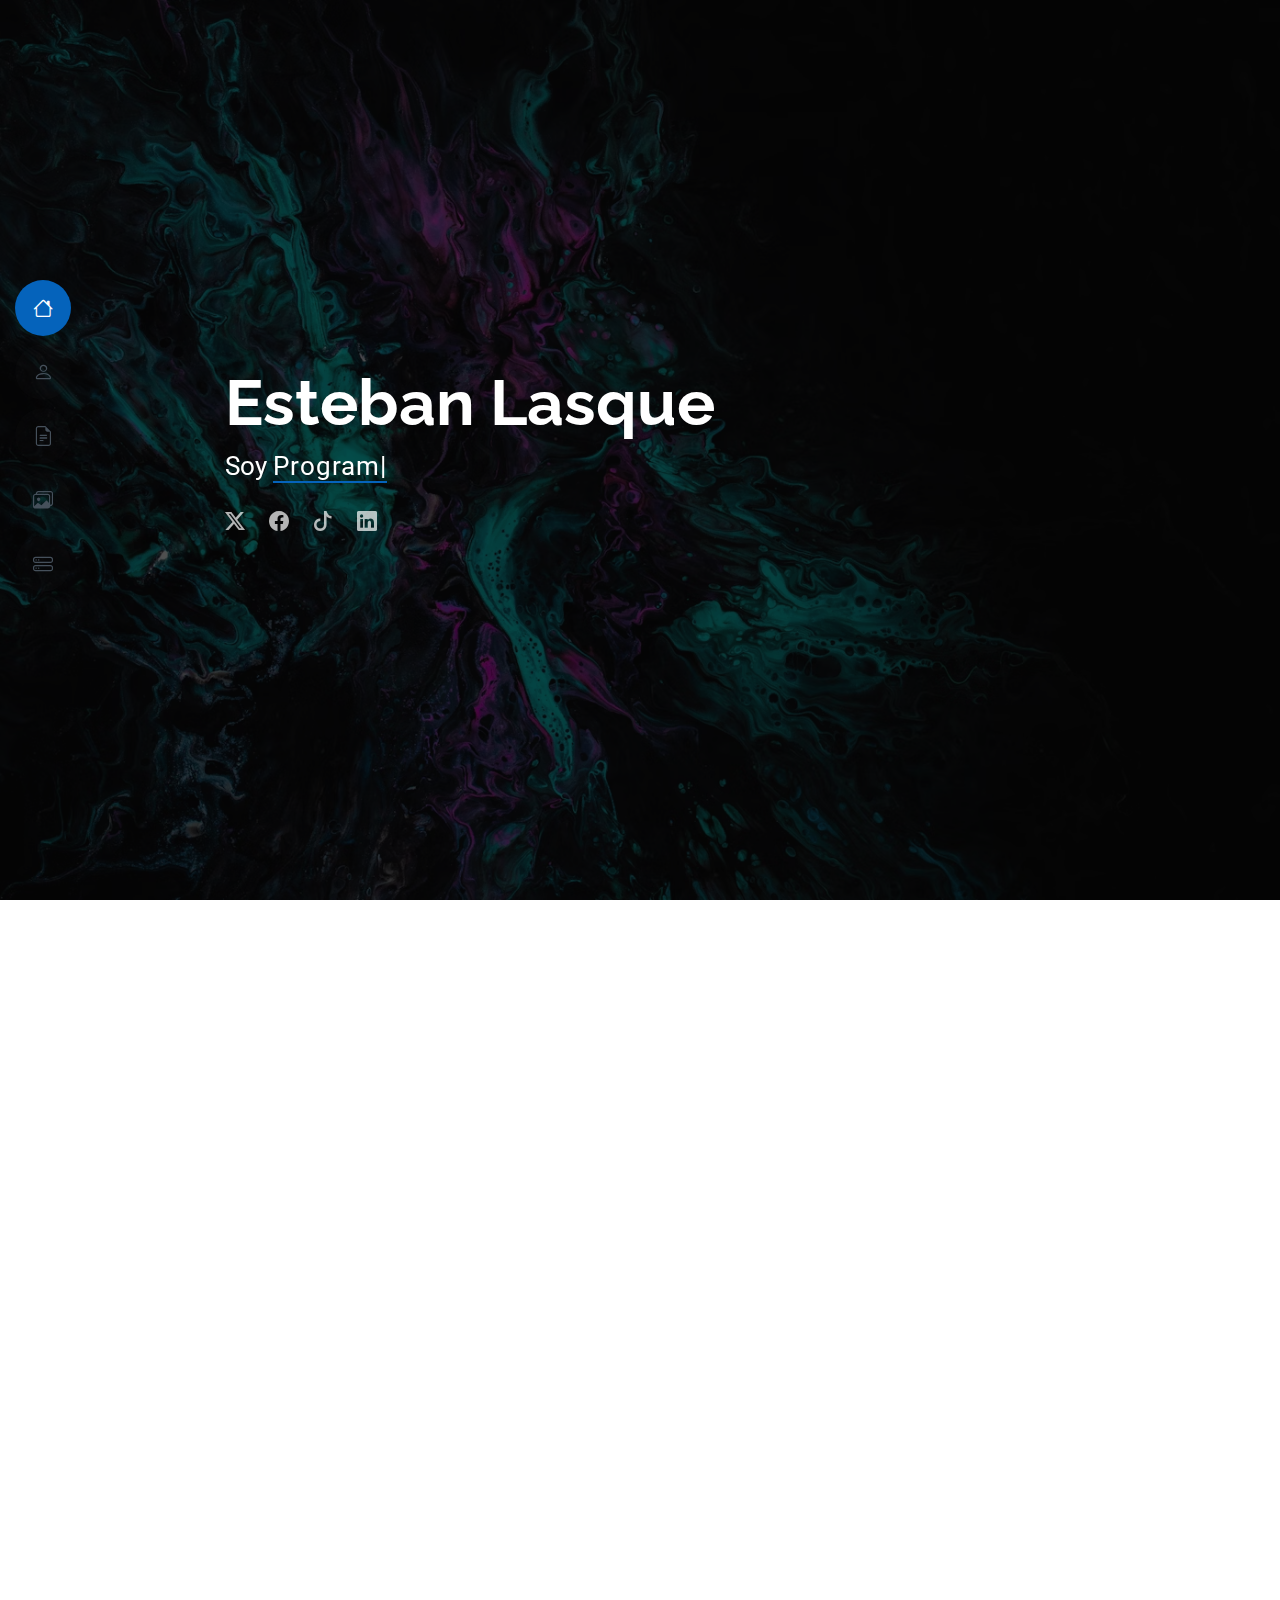
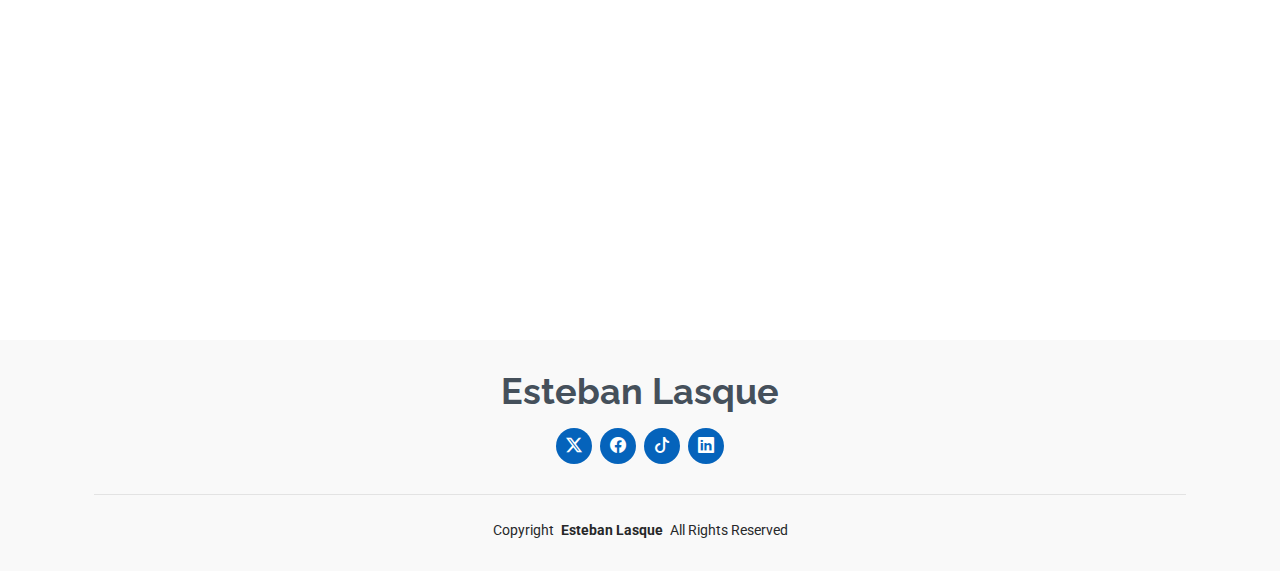
==== commit 6257a536: "Update index.html" ====
--- a/index.html
+++ b/index.html
@@ -31,7 +31,21 @@
 <!--  Google tag (gtag.js)  -->
 <script async="" src="https://www.googletagmanager.com/gtag/js?id=G-V5YCH3EZZR"></script>
 <script></script>
-    
+    <!-- Marcado JSON-LD generado por el Asistente para el marcado de datos estructurados de Google. -->
+<script type="application/ld+json">
+{
+  "@context": "http://schema.org",
+  "@type": "LocalBusiness",
+  "name": "Esteban Lasque",
+  "image": "https://netxusdream.com.ar/assets/img/1671644243277.jpeg",
+  "email": "lasqueestebane@gmail.com",
+  "address": {
+    "@type": "PostalAddress",
+    "addressRegion": "Ciudad: Buenos Aires"
+  },
+  "url": "http://netxusdream.com.ar/"
+}
+</script>
   </head>
 
   <body class="index-page">
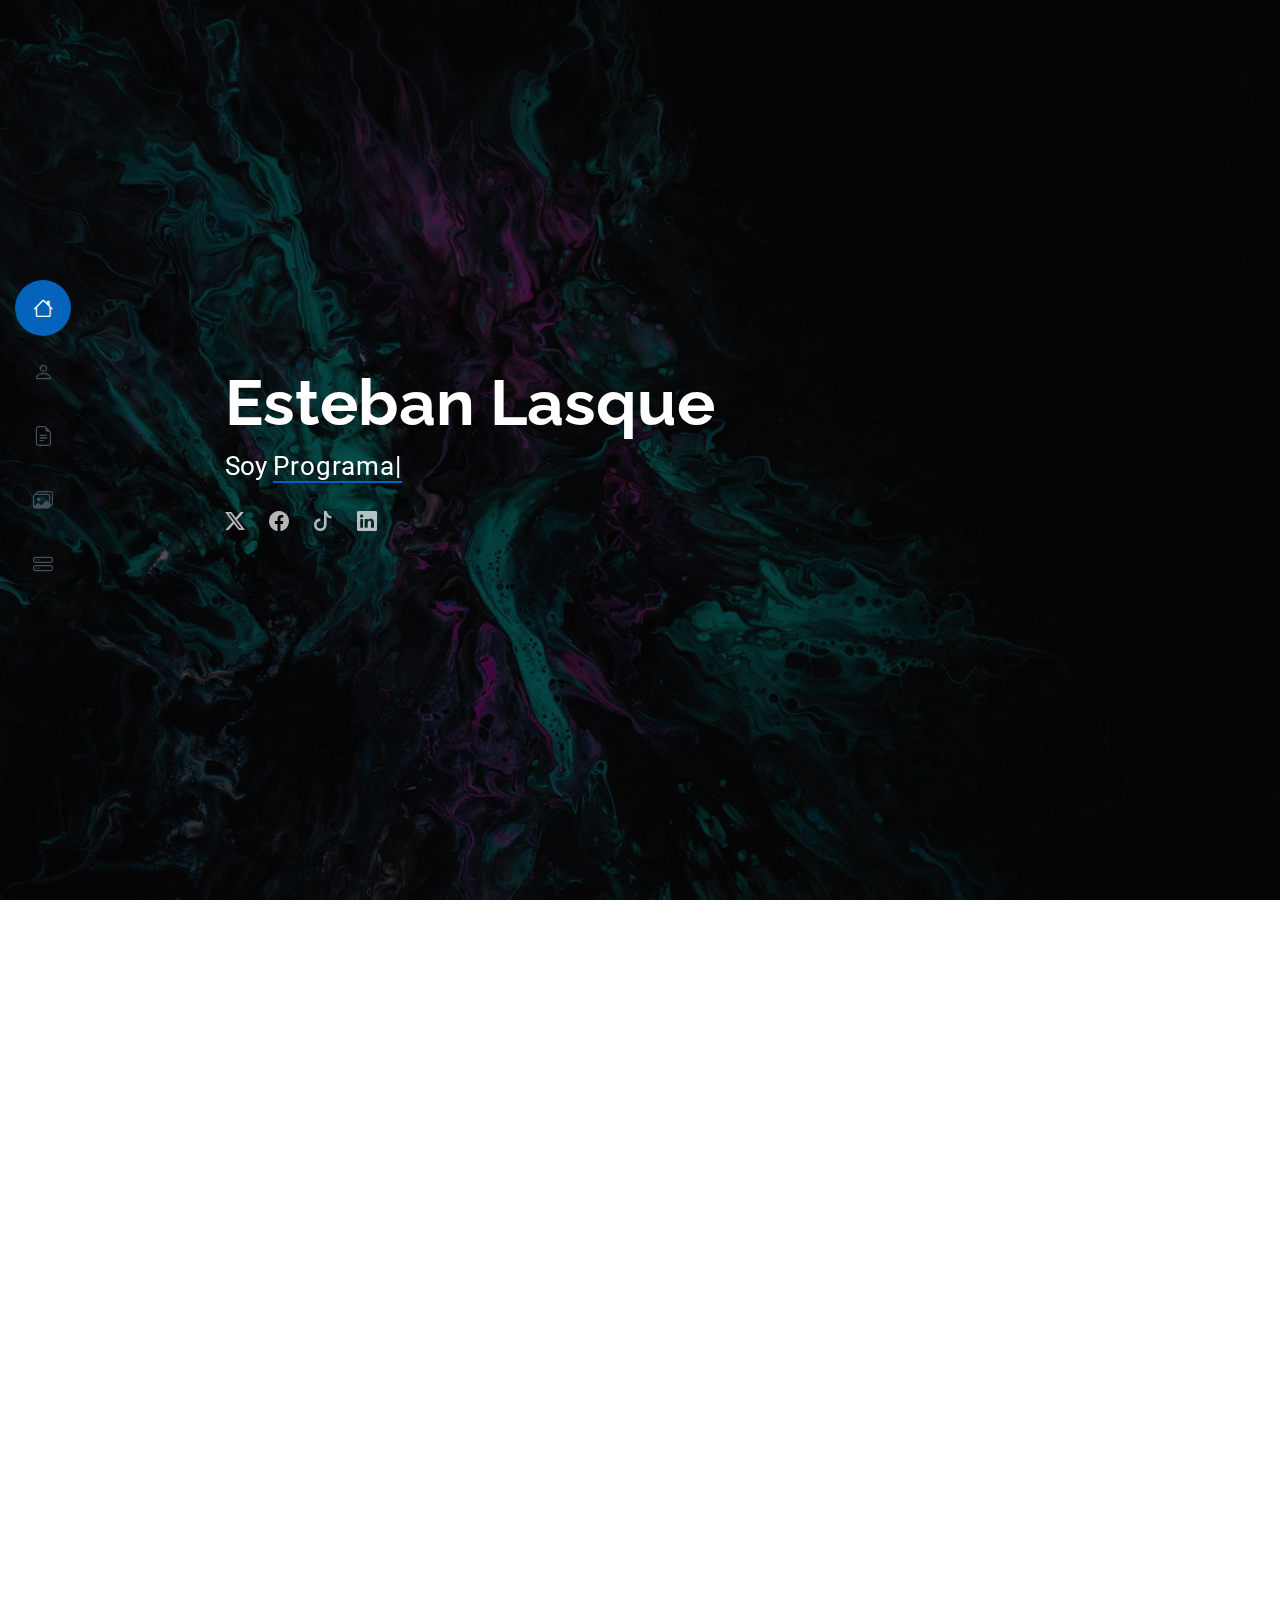
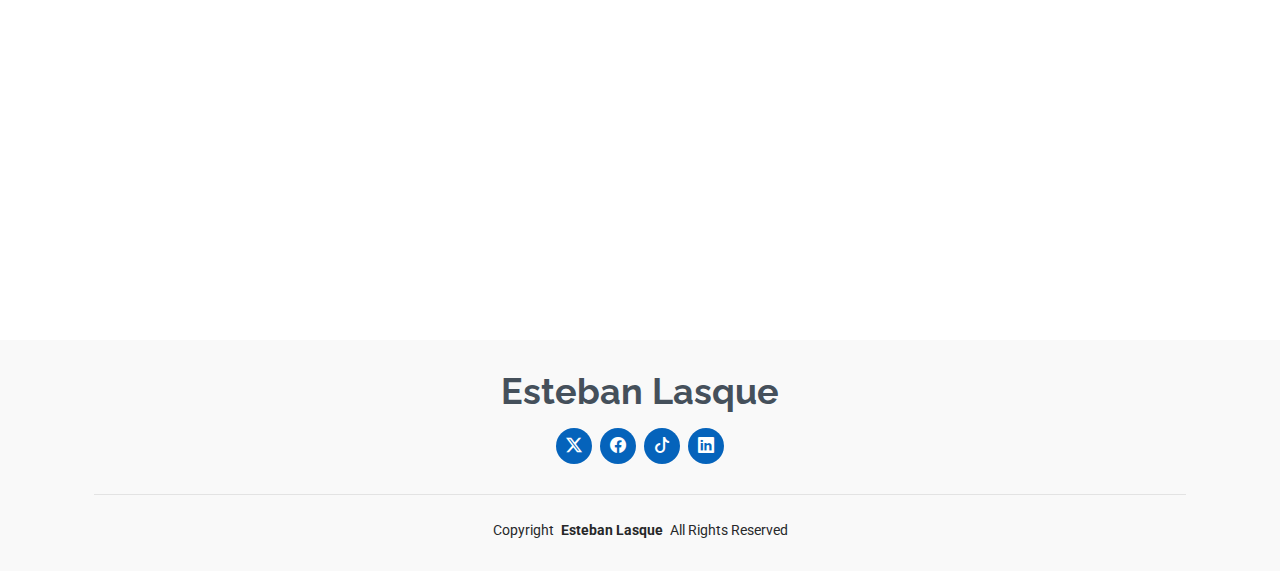
==== commit ffdd3f35: "Update index.html" ====
--- a/index.html
+++ b/index.html
@@ -103,9 +103,9 @@
         <!--  Section Title  -->
         <div class="container section-title" data-aos="fade-up">
           
-<span itemscope itemtype="http://schema.org/Dataset"><h1 itemprop="description">Acerca de mi</h1></span>
+<span ><h1>Acerca de mi</h1></span>
           
-<span itemscope itemtype="http://schema.org/Dataset"><p itemprop="description">
+<span><p>
             Soy un profesional enfocado en los resultados. Debido a mi experiencia, sé encontrar las herramientas necesarias para solventar cualquier tipo de desafío, evolucionando constantemente. Me oriento al diseño y desarrollo de aplicaciones web, destacando mi compromiso con los resultados solicitados. Dispuesto a generar liderazgo y valor.</p></span>
         </div>
         <!--  End Section Title  -->
@@ -116,9 +116,9 @@
               <!--  aca mi imagen de perfil  -->
               <img src="assets/img/1671644243277.jpeg" class="img-fluid" alt="myfoto"/>
             </div>
-            <div itemscope itemtype="http://schema.org/Dataset" class="col-lg-8 content">
+            <div class="col-lg-8 content">
               <h2>
-<span itemprop="description">Desarollador Web</span>.</h2>
+<span >Desarollador Web</span>.</h2>
               <div class="row">
                 <div class="col-lg-6">
                   <ul>
@@ -383,14 +383,14 @@
       <!--  Services Section  -->
       <section id="services" class="services section">
         <!--  Section Title  -->
-        <div itemscope itemtype="http://schema.org/Dataset" class="container section-title" data-aos="fade-up">
-          <h2 itemprop="description">Servicios</h2>
+        <div  class="container section-title" data-aos="fade-up">
+          <h2 >Servicios</h2>
         </div>
         <!--  End Section Title  -->
 
         <div class="container">
-          <div itemscope itemtype="http://schema.org/Dataset" class="row gy-4">
-<meta itemprop="description" content="Desarrollo de Aplicaciones Web: Creación de aplicaciones web a medida utilizando tecnologías modernas como Angular o Nest. Desarrollo enfocado en interfaces intuitivas y experiencia de usuario fluida. Optimización de SEO: Implementación de estrategias de optimización en motores de búsqueda (SEO) para mejorar el ranking y visibilidad orgánica de sitios web. Enfoque en aumentar el tráfico cualificado y la conversión mediante técnicas de SEO on-page y off-page. Integración de API y Servicios Web: Implementación de integraciones API para mejorar la funcionalidad y la interoperabilidad de sistemas existentes. Soluciones que facilitan la comunicación entre plataformas y la automatización de procesos. Optimización y Mantenimiento de Sistemas: Mejora continua y mantenimiento proactivo de sistemas para garantizar su rendimiento, seguridad y eficiencia operativa. Enfoque en la detección y resolución rápida de problemas. Desarrollo de APIs y Microservicios: Diseño e implementación de APIs y microservicios para facilitar la integración y la interoperabilidad entre diferentes sistemas y plataformas.">
+          <div  class="row gy-4">
+<meta  content="Desarrollo de Aplicaciones Web: Creación de aplicaciones web a medida utilizando tecnologías modernas como Angular o Nest. Desarrollo enfocado en interfaces intuitivas y experiencia de usuario fluida. Optimización de SEO: Implementación de estrategias de optimización en motores de búsqueda (SEO) para mejorar el ranking y visibilidad orgánica de sitios web. Enfoque en aumentar el tráfico cualificado y la conversión mediante técnicas de SEO on-page y off-page. Integración de API y Servicios Web: Implementación de integraciones API para mejorar la funcionalidad y la interoperabilidad de sistemas existentes. Soluciones que facilitan la comunicación entre plataformas y la automatización de procesos. Optimización y Mantenimiento de Sistemas: Mejora continua y mantenimiento proactivo de sistemas para garantizar su rendimiento, seguridad y eficiencia operativa. Enfoque en la detección y resolución rápida de problemas. Desarrollo de APIs y Microservicios: Diseño e implementación de APIs y microservicios para facilitar la integración y la interoperabilidad entre diferentes sistemas y plataformas.">
             <div class="col-lg-4 col-md-6" data-aos="fade-up" data-aos-delay="100">
               <div class="service-item item-cyan position-relative">
                 <div class="icon">
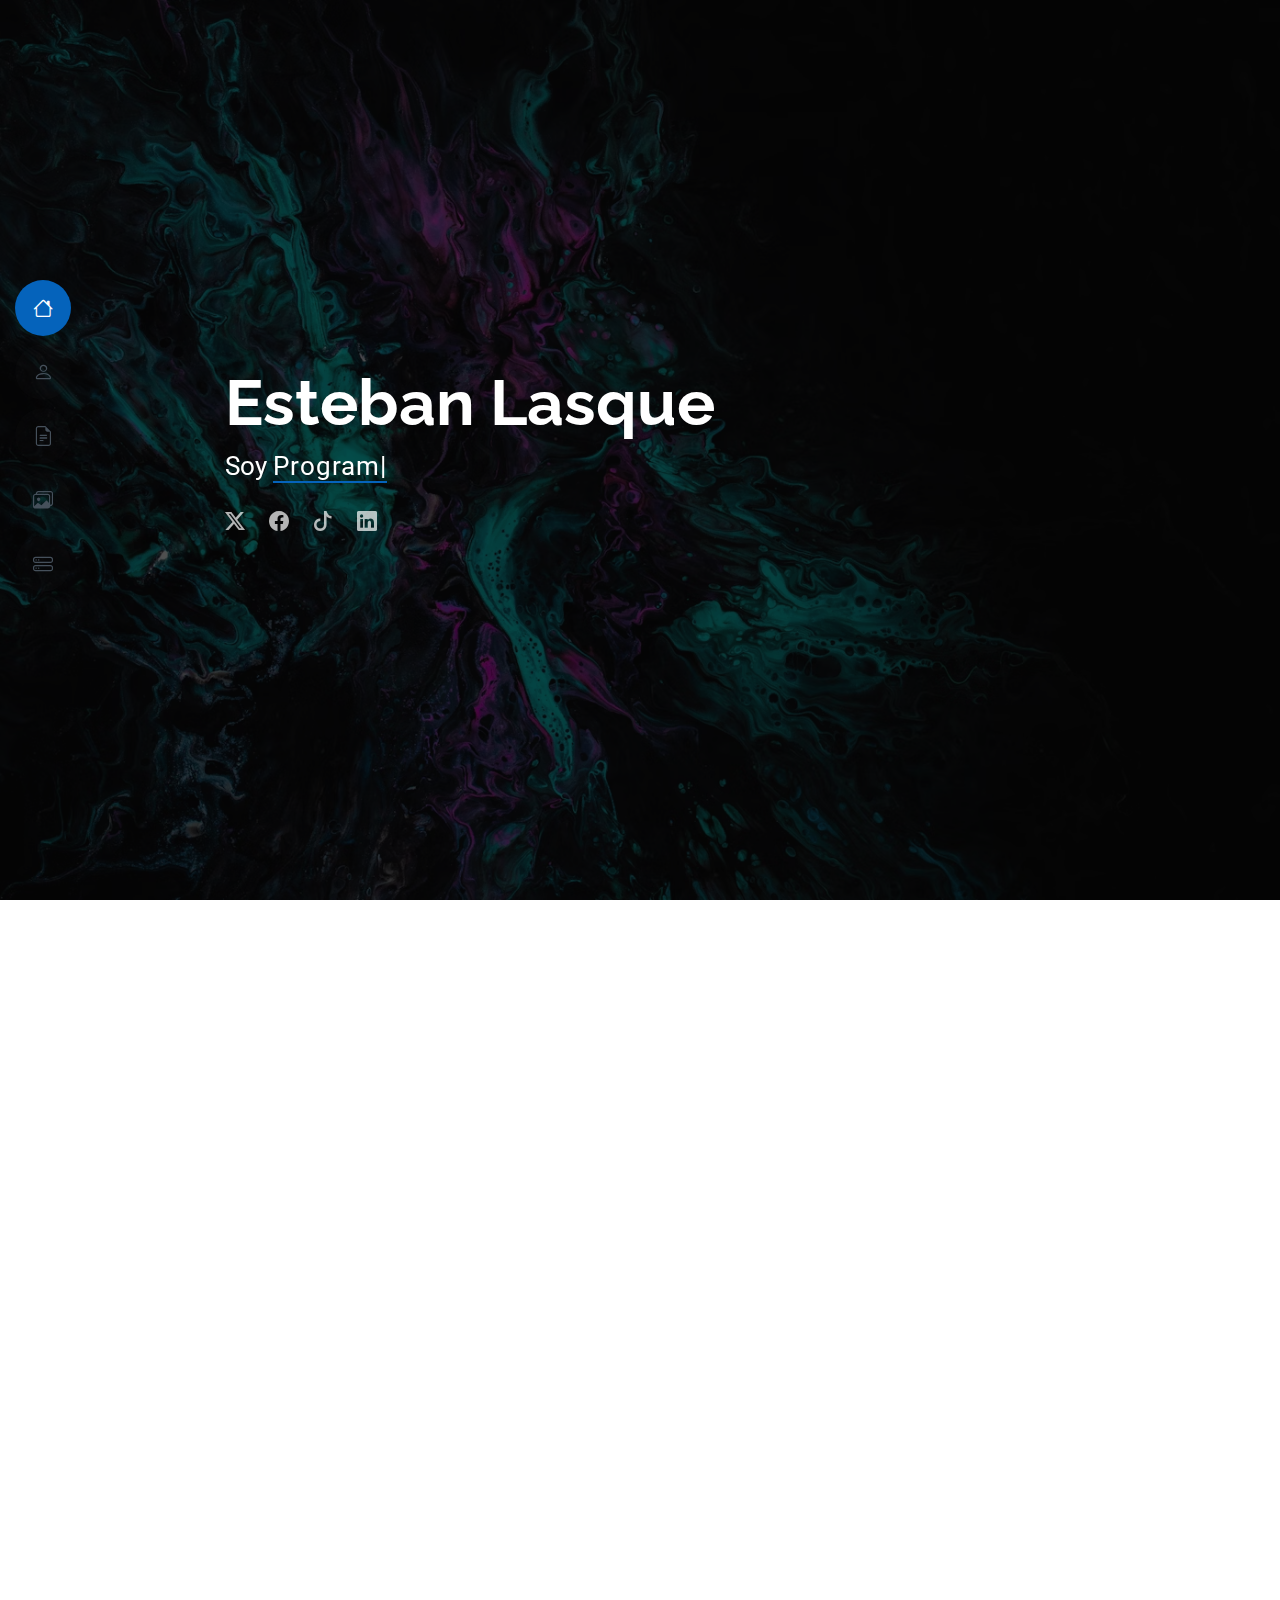
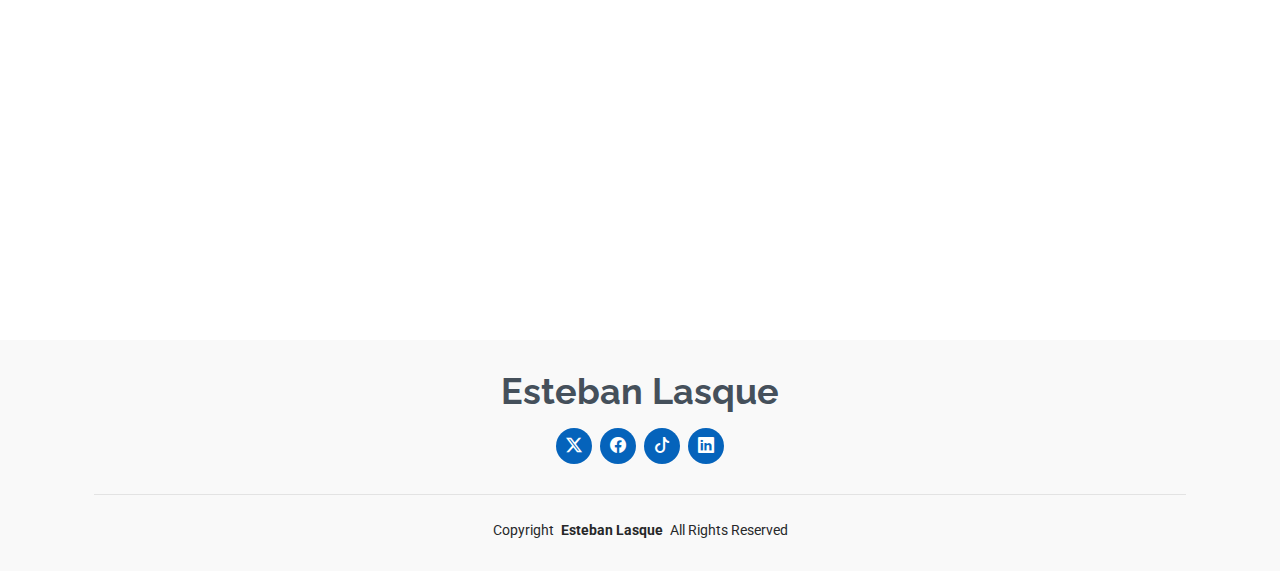
==== commit 5151fa85: "Update index.html" ====
--- a/index.html
+++ b/index.html
@@ -488,7 +488,23 @@
         </div>
       </section>
       <!--  /Services Section  -->
-
+<!-- Google Calendar Appointment Scheduling begin -->
+<link href="https://calendar.google.com/calendar/scheduling-button-script.css" rel="stylesheet">
+<script src="https://calendar.google.com/calendar/scheduling-button-script.js" async></script>
+<script>
+(function() {
+  var target = document.currentScript;
+  window.addEventListener('load', function() {
+    calendar.schedulingButton.load({
+      url: 'https://calendar.google.com/calendar/appointments/schedules/AcZssZ3UErMurgSABwv4G0ADnCcnS1MsonN2m-OKuCyw527kKfSarxlrxWfwyydUS6rWozEFlZ2qg6GH?gv=true',
+      color: '#039BE5',
+      label: 'Programar una cita',
+      target,
+    });
+  });
+})();
+</script>
+<!-- end Google Calendar Appointment Scheduling -->
     </section></main>
 
     <footer id="footer" class="footer position-relative light-background">
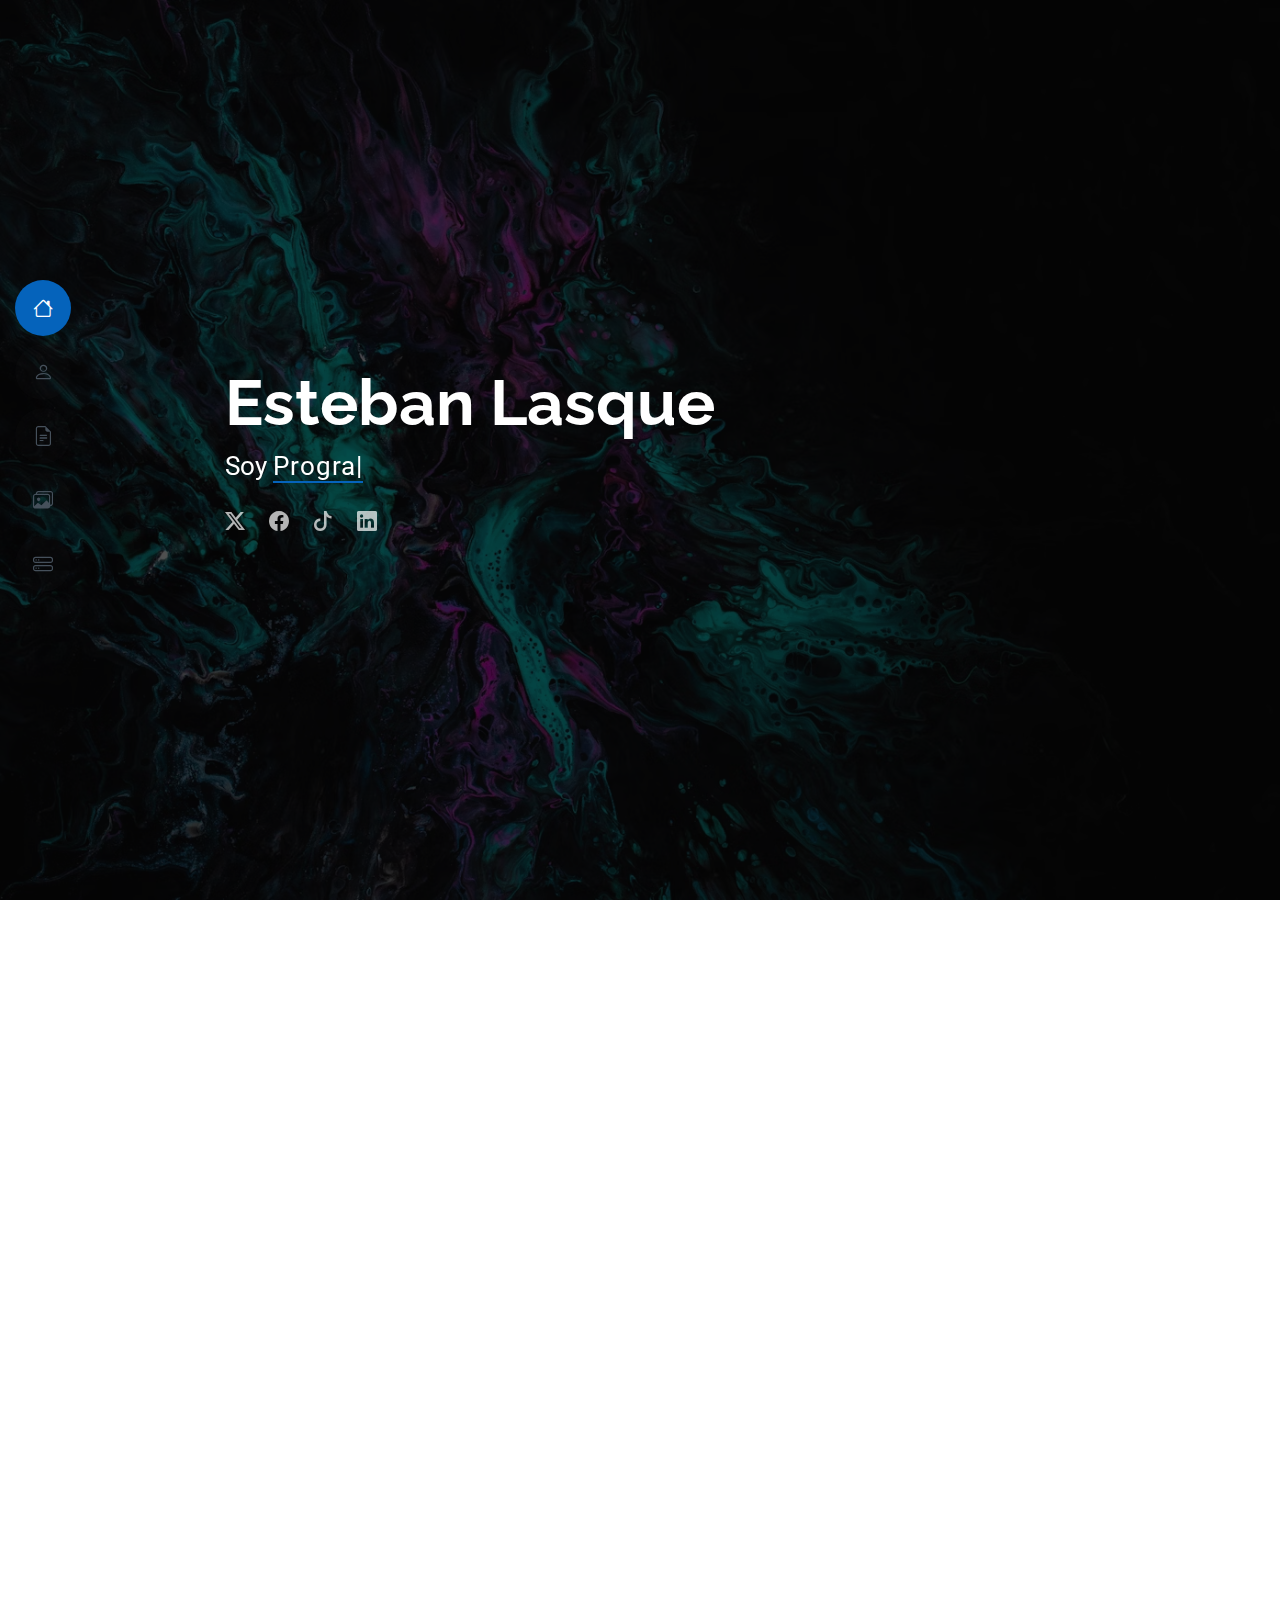
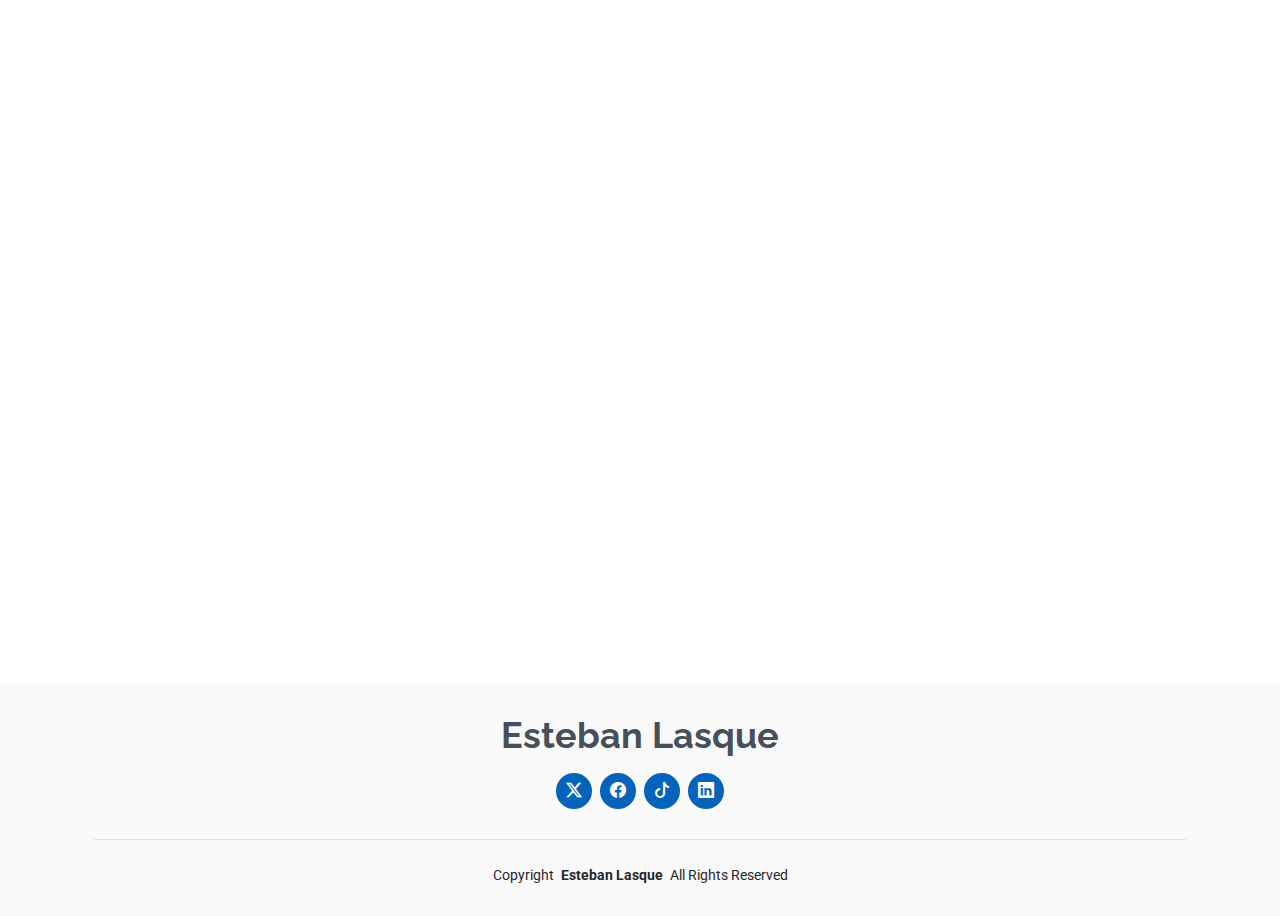
==== commit 1131a23f: "Update index.html" ====
--- a/index.html
+++ b/index.html
@@ -485,9 +485,7 @@
             <!--  End Service Item  -->
 
           </div>
-        </div>
-      </section>
-      <!--  /Services Section  -->
+              <!--  /Services Section  -->
 <!-- Google Calendar Appointment Scheduling begin -->
 <link href="https://calendar.google.com/calendar/scheduling-button-script.css" rel="stylesheet">
 <script src="https://calendar.google.com/calendar/scheduling-button-script.js" async></script>
@@ -505,6 +503,9 @@
 })();
 </script>
 <!-- end Google Calendar Appointment Scheduling -->
+    
+        </div>
+      </section>
     </section></main>
 
     <footer id="footer" class="footer position-relative light-background">
